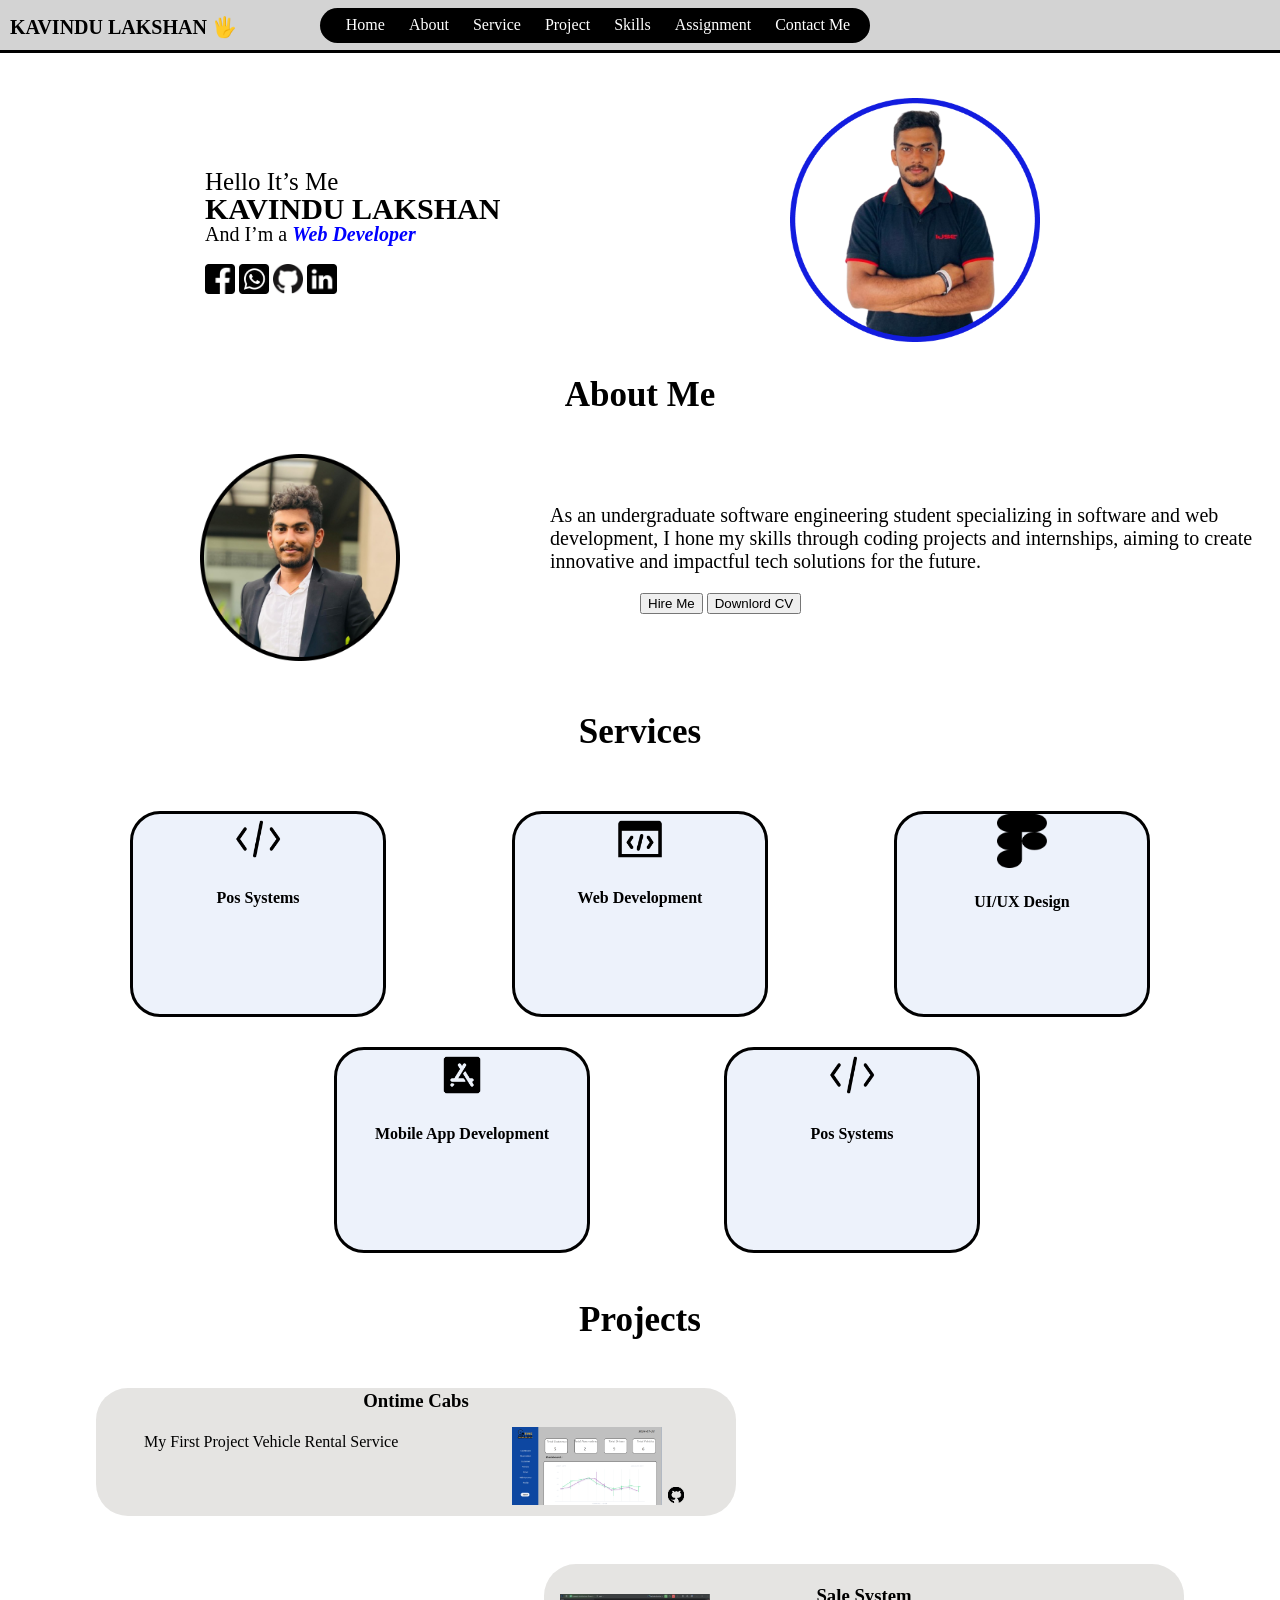
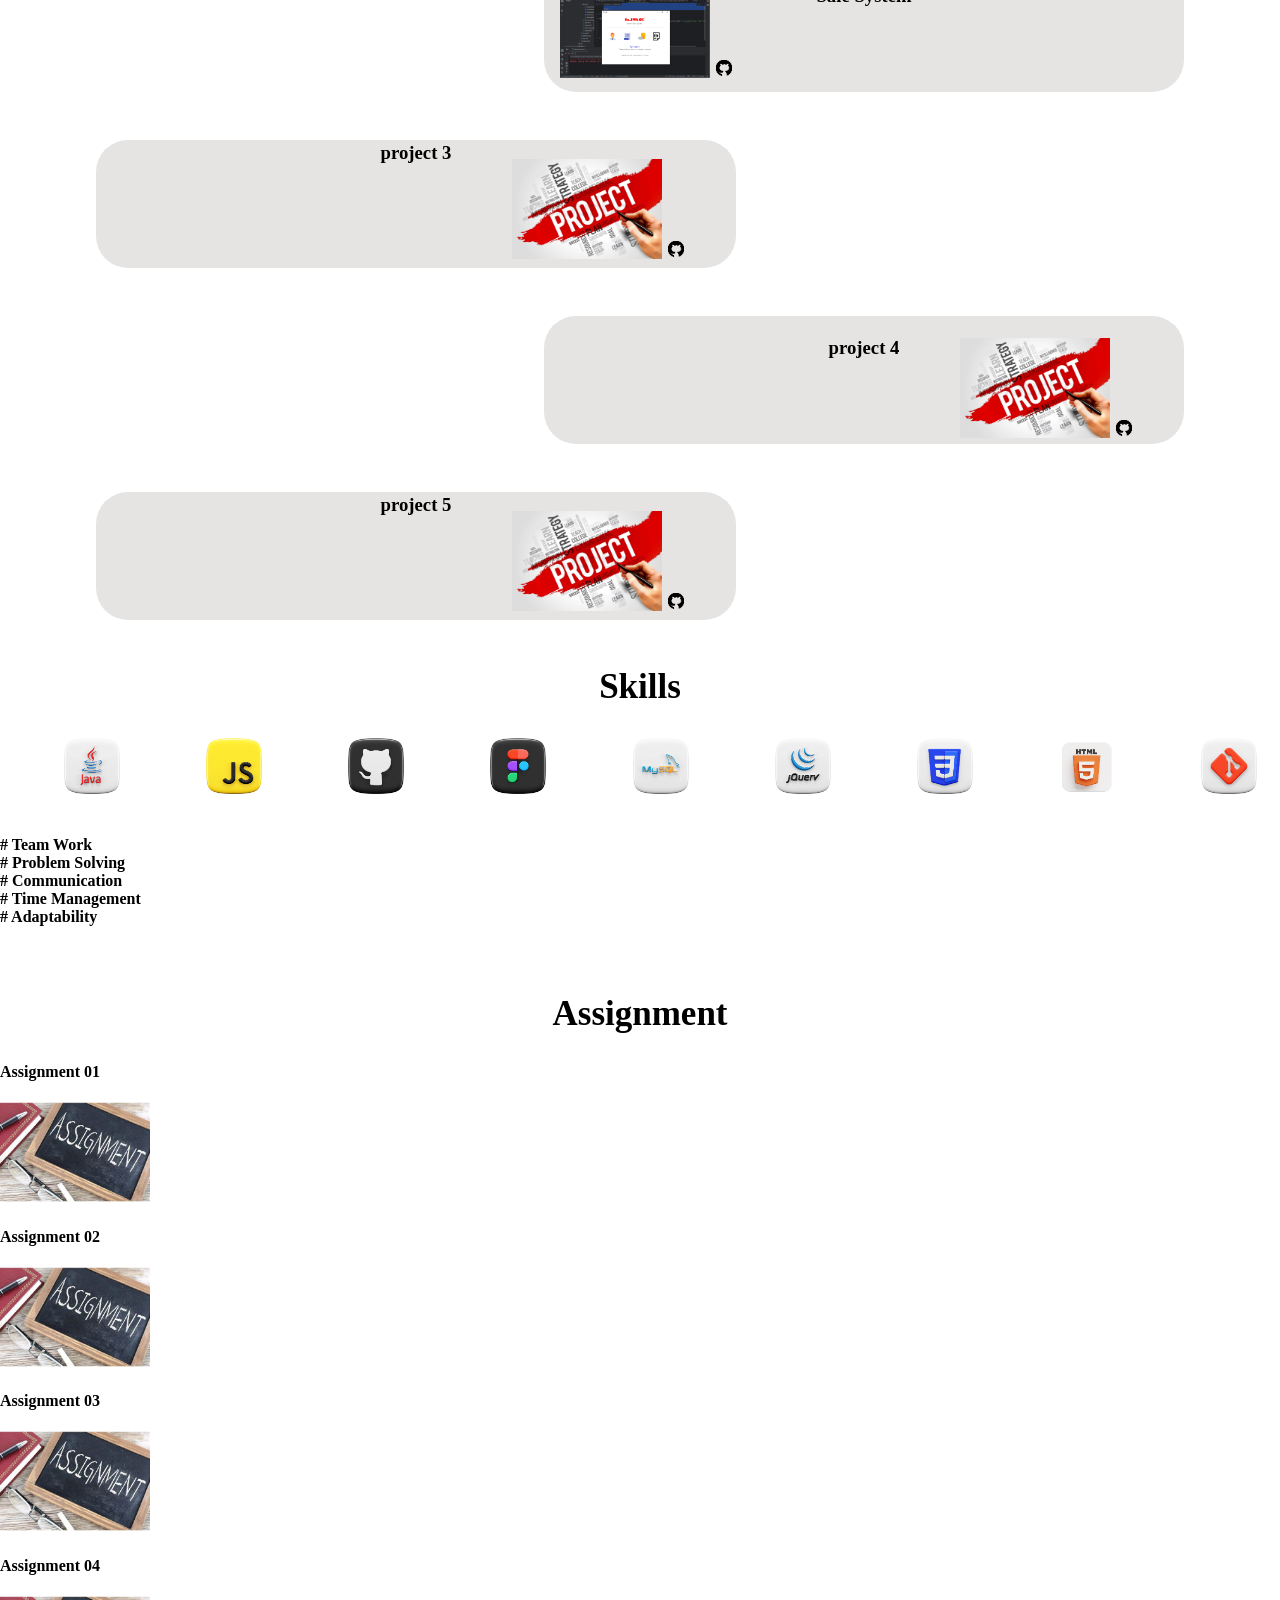
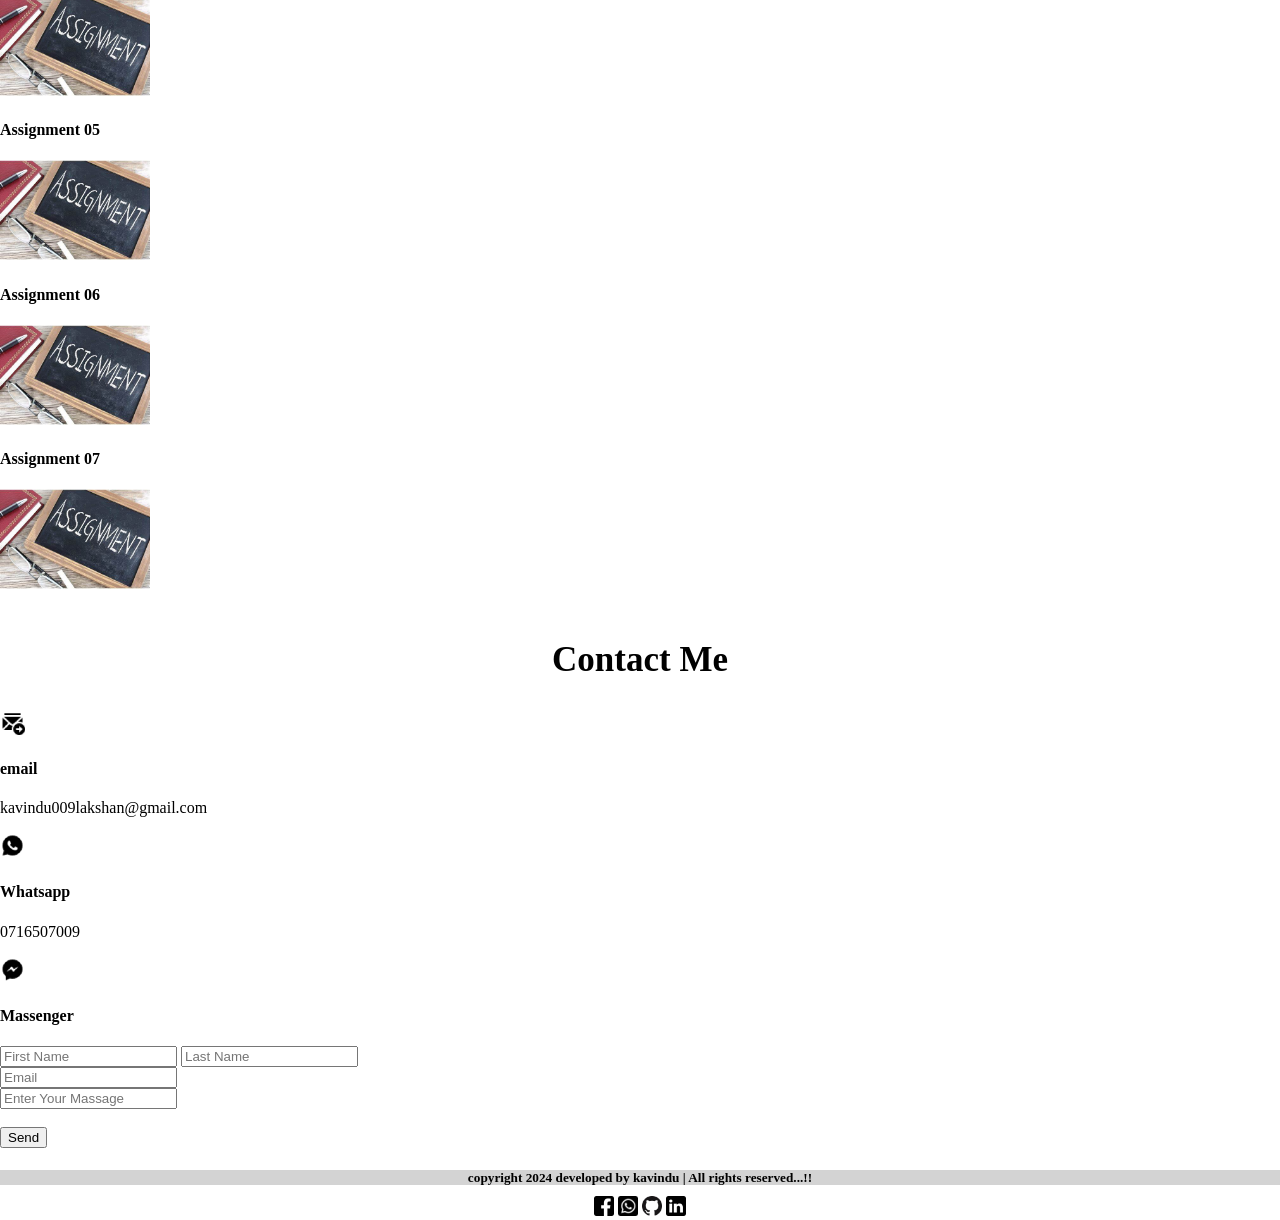
==== index.html @ 21653260 "Some changes" ====
<!DOCTYPE html>
<html lang="en">
<head>
    <meta charset="UTF-8">
    <meta charset="UTF-8">
    <meta name="description" content="this is the description">
    <meta name="keywords" content="java, html">
    <meta name="author" content="Kavindu">
    <meta name="viewport" content="width=device-width, initial-scale=1.0">
    <title>My portfolio</title>

    <link rel="stylesheet" href="assets/styles/header.css">
    <link rel="stylesheet" href="assets/styles/welcome.css">
    <link rel="stylesheet" href="assets/styles/footer.css">
    <link rel="stylesheet" href="assets/styles/about.css">
    <link rel="stylesheet" href="assets/styles/service.css">
    <link rel="stylesheet" href="assets/styles/projects.css">
    <link rel="stylesheet" href="assets/styles/skills.css">




</head>

<body>

<!--heder section-->
 <header>
     <!--nav section-->
     <h4>KAVINDU LAKSHAN 🖐</h4>
     <nav class="nav-section">
         <ul>
         <li>Home</li>
         <li>About</li>
         <li>Service</li>
         <li>Project</li>
         <li>Skills</li>
         <li>Assignment</li>
         <li>Contact Me</li>
         </ul>
     </nav>
 </header>


<main>
         <!-- Welcome section -->
         <section id="welcome-section">

                 <div id="welcome-text" class="animate__flipOutY" >
                     <h4>Hello It’s Me</h4>
                     <h3> Kavindu Lakshan</h3>
                     <p>And I’m a <b>Web Developer</b>  </p>

                     <div id="s-icons">
                         <br >
                         <img src="assets/images/header/photo_1_2024-08-14_13-51-50.jpg" width="30">
                         <img src="assets/images/header/photo_2_2024-08-14_13-51-50.jpg" width="30">
                         <img src="assets/images/header/photo_3_2024-08-14_13-51-50.jpg" width="30">
                         <img src="assets/images/header/photo_4_2024-08-14_13-51-50.jpg" width="30">
                     </div>

                 </div>
                 <div id="my-image1">
                     <br>
                     <img src="assets/images/header/img.png" width="250">
                 </div>



         </section>
     </main>

<!--About Section-->
<main id="about">
    <h2>About Me</h2>

    <section>
    <div id="my-image2">
        <img src="assets/images/about/img.png" width="200">
    </div>
<div>

    <div>
        <p>As an undergraduate software engineering student specializing in software and web development, I hone my skills through coding projects and internships, aiming to create innovative and impactful tech solutions for the future.</p>
    </div>

    <div>
        <button>Hire Me</button>
        <button>Downlord CV</button>
    </div>
</div>
    </section>
</main>

<!--Service Section-->
<main id="service">
    <section>
        <br>
        <h2>Services</h2>
    <div id="service-1-div">
        <div>
            <img src="assets/images/service/img.png" width="50">
            <h4>Pos Systems</h4>
        </div>
        <div>
            <img src="assets/images/service/img_1.png" width="50">
            <h4>Web Development</h4>
        </div>
        <div>
            <img src="assets/images/service/img_2.png" width="50">
            <h4>UI/UX Design</h4>
        </div>
    </div>
        <div id="service-2-div">
        <div>
            <img src="assets/images/service/img_3.png" width="50">
            <h4>Mobile App Development</h4>
        </div>
        <div>
            <img src="assets/images/service/img.png" width="50">
            <h4>Pos Systems</h4>
        </div>
    </div>
    </section>
</main>

<!--Project Section-->
<main>
    <section>
        <br>
        <h2>Projects</h2>
   <div id="container-p">
       <div>
           <h3>Ontime Cabs</h3>
          <p>My First Project Vehicle Rental Service</p>
           <div id="image-1">
               <img  src="assets/images/project/img.png" width="150">
               <img  src="assets/images/project/img_2.png" width="20">
           </div>

       </div>
       <div>
           <h3>Sale System</h3>
<!--           <p></p>-->
           <div id="image-2">
           <img class="img-1" src="assets/images/project/img_1.png" width="150">
           <img class="img-2" src="assets/images/project/img_2.png" width="20">
       </div>
       </div>
       <div>
           <h3>project 3</h3>
<!--           <p></p>-->
           <div id="image-3">
           <img class="img-1" src="assets/images/project/img_3.png" width="150">
           <img class="img-2" src="assets/images/project/img_2.png" width="20">
       </div>
           </div>
       <div>
           <h3>project 4</h3>
<!--          <p></p>-->
           <div id="image-4">
           <img class="img-1" src="assets/images/project/img_3.png" width="150">
           <img class="img-2" src="assets/images/project/img_2.png" width="20">
       </div>
       </div>
       <div>
           <h3>project 5</h3>
<!--           <p></p>-->
           <div id="image-5">
           <img class="img-1"src="assets/images/project/img_3.png" width="150">
           <img class="img-2" src="assets/images/project/img_2.png" width="20">
       </div>
           </div>
   </div>
    </section>
</main>

<!--Skills Section-->
<main>
    <section id="skills">
        <br>
        <h2>Skills</h2>
    <div>
        <div>
            <br>
            <img src="assets/images/skills/photo_6_2024-08-14_14-56-29.jpg" width="60">
            <br>
            <img src="assets/images/skills/img_4.png" width="60">
            <br>
            <img src="assets/images/skills/github.jpg" width="60">
            <br>
            <img src="assets/images/skills/figma.jpg" width="60">
            <br>
            <img src="assets/images/skills/mysql.jpg" width="60">
            <br>
            <img src="assets/images/skills/img_2.png" width="60">
            <br>
            <img src="assets/images/skills/img.png" width="60">
            <br>
            <img src="assets/images/skills/img_1.png" width="60">
            <br>
            <img src="assets/images/skills/img_3.png" width="60">
        </div>

        <div>
            <h4>
                <br>
                # Team  Work <br>
                # Problem Solving <br>
                # Communication <br>
                # Time Management <br>
                # Adaptability <br>
            </h4>
        </div>
    </div>
    </section>
</main>

<!--Assignment Section-->
<main>
    <section>
        <br>
        <h2>Assignment</h2>
    <div>
        <div>
            <h4>Assignment 01</h4>
            <img src="assets/images/assignment/OIP.png" width="150">
        </div>
        <div>
            <h4>Assignment 02</h4>
            <img src="assets/images/assignment/OIP.png" width="150">
        </div>
        <div>
            <h4>Assignment 03</h4>
            <img src="assets/images/assignment/OIP.png" width="150">
        </div>
        <div>
            <h4>Assignment 04</h4>
            <img src="assets/images/assignment/OIP.png" width="150">
        </div>
        <div>
            <h4>Assignment 05</h4>
            <img src="assets/images/assignment/OIP.png" width="150">
        </div>
        <div>
            <h4>Assignment 06</h4>
            <img src="assets/images/assignment/OIP.png" width="150">
        </div>
        <div>
            <h4>Assignment 07</h4>
            <img src="assets/images/assignment/OIP.png" width="150">
        </div>

    </div>
    </section>
</main>

<!--Contact Section-->
<main>
    <section>
        <br>
        <h2>Contact Me</h2>
 <div>
    <div>
        <div>
            <img src="assets/images/contact/img.png" width="25">
            <h4>email</h4>
            <p>kavindu009lakshan@gmail.com</p>
        </div>
        <div>
            <img src="assets/images/contact/img_1.png" width="25">
            <h4>Whatsapp</h4>
            <p>0716507009</p>
        </div>
        <div>
            <img src="assets/images/contact/img_2.png" width="25">
            <h4>Massenger</h4>
        </div>
    </div>
         <div>
             <input type="text" placeholder="First Name">
             <input type="text" placeholder="Last Name"> <br>
             <input type="text" placeholder="Email"> <br>
             <input type="text" placeholder="Enter Your Massage"> <br> <br>
             <button> Send</button>
         </div>
 </div>
    </section>
</main>


<!--    Footer Section-->
<footer>
    <div>
        <h5>copyright 2024 developed by kavindu | All rights reserved...!!</h5>
    </div>
    <div>
        <br>
        <img src="assets/images/header/photo_1_2024-08-14_13-51-50.jpg" width="20">
        <img src="assets/images/header/photo_2_2024-08-14_13-51-50.jpg" width="20">
        <img src="assets/images/header/photo_3_2024-08-14_13-51-50.jpg" width="20">
        <img src="assets/images/header/photo_4_2024-08-14_13-51-50.jpg" width="20">
    </div>
</footer>
</body>
---- assets/styles/header.css ----
body{
    margin: 0;
    padding: 0;
    overflow-x: hidden;

}
header{
    height: 50px;
    width: 100%;
    border-bottom: 3px solid black;
    position: fixed;
    background: #D3D3D3;

}
header>h4{
    margin-top: 15px;
    margin-left: 10px;
    font-size: 20px;
    font-family: quantico;

}
header>nav{
    top: 8px;
    height: 35px;
    width: 550px;
    background-color: black;
    border-radius: 50px;
    position: fixed;
    text-align: center;
    margin-left: 320px;
}
header>nav>ul>li{
    list-style: none;
    /*display: inline;*/
    color: white;
    margin: 0px 10px 20px 10px;
    display: inline-block;
}

header>nav>ul{
    margin-top: 8px;
    margin-left: -34px;
}
---- assets/styles/welcome.css ----
#welcome-section{
    display: grid;
    grid-template-columns: 1fr 1fr;
}
#welcome-section>div:nth-child(1)>h4{
    font-size: 25px;
    font-family: "sedan SC";
    font-style: normal;
    font-weight: normal;
}
#welcome-text{
    /*margin-left: 350px;*/
    margin-top: 135px;
    margin-left: 205px;
}
#welcome-text>h3{
    font-size: 30px;
    font-family: sedan SC;
    text-transform: uppercase;
    margin-top: -38px;
    /*font-style: italic;*/
}
#welcome-text>p{
    font-size: 20px;
    margin-top: -33px;
}
#s-icons{
    margin-top: -20px;
}
#my-image1{
    margin-left: 150px;
    margin-top: 80px;
}
#welcome-text>p>b{
    color: blue;
    font-style: italic;
    font-weight: bold;
}
---- assets/styles/footer.css ----
footer{
    width: 100%;
    height: 15px;
    background: #D3D3D3;
}

footer>div:nth-child(1)>h5{
    color: black;
    text-align: center;

}

footer>div:nth-child(2){
    color: white;
    text-align: center;
    margin-top: -30px;
}
---- assets/styles/about.css ----
#about>h2{
    text-align: center;
    font-size: 35px;
}

#about>section{
    display: grid;
    grid-template-columns: 1fr 1fr;
}
#about>section>div:nth-child(1){
    margin-left: 200px;
    margin-top: 10px;
}
#about>section>div:nth-child(2)>div:nth-child(1){
    margin-top: 60px;
    margin-left: -90px;
    font-size: 20px;
    font-family: Tahoma;
}
---- assets/styles/service.css ----
main>section>h2{
    text-align: center;
    font-size: 35px;
}
#service-1-div{
    display: grid;
    grid-template-columns: 1fr 1fr 1fr;

}
#service-1-div>div{
    width: 250px;
    height: 200px;
    background: #edf2fb;
    border: 3px solid black;
    border-radius: 30px;
    margin: auto;
    margin-top: 30px;
    text-align: center;

}
#service-1-div>div>img{
    align-content: center;
}
#service-1-div>div:nth-child(1){
    margin-left: 130px;
}
#service-1-div>div:nth-child(2){
}
#service-1-div>div:nth-child(3){
    margin-right: 130px;
}

#service-2-div{
    display: grid;
    grid-template-columns: 1fr 1fr;

}
#service-2-div>div{
    width: 250px;
    height: 200px;
    background: #edf2fb;
    border: 3px solid black;
    border-radius: 30px;
    margin: auto;
    margin-top: 30px;
    text-align: center;
    text-decoration: 10rem;

}
#service-2-div>div:nth-child(1){
    margin-right: 50px;
}
#service-2-div>div:nth-child(2){
    margin-right: 300px;
}
#service-2-div>div:hover{
    color: white;
    background: #D3D3D3;
}
---- assets/styles/projects.css ----
#container-p>div>h3{
    text-align: center;
    padding-top: 2px;
}
#container-p>div>p{
    margin-left: 3rem;
    padding-top: 2px;
    font-size: 1rem;
}
#container-p>div{
    background: #e5e4e2;
    width: 50%;
    border-radius: 2rem;
    height: 8rem;

}
#container-p>div:nth-child(1) {
    margin-left: 6rem;
    margin-top: 3rem;
}

#container-p>div:nth-child(2) {
    float: right;
    margin-right: 6rem;
    margin-top: 3rem;

}
#container-p>div:nth-child(3) {
    margin-left: 6rem;
    margin-top: 14rem;
}
#container-p>div:nth-child(4) {
    float: right;
    margin-right: 6rem;
    margin-top: 3rem;
}
#container-p>div:nth-child(5) {
    margin-left: 6rem;
    margin-top: 14rem;
}
#image-1{
    margin-left: 26rem;
    margin-top: -2.5rem;
}
#image-2{
    margin-left: 1rem;
    margin-top: -2rem;
}
#image-3{
    margin-left: 26rem;
    margin-top: -1.5rem;
}
#image-4{
    margin-left: 26rem;
    margin-top: -2.5rem;
}
#image-5{
    margin-left: 26rem;
    margin-top: -1.5rem;
}
---- assets/styles/skills.css ----
#skills>div>div:nth-child(1){
    display: flex;
    justify-content: space-around;
}
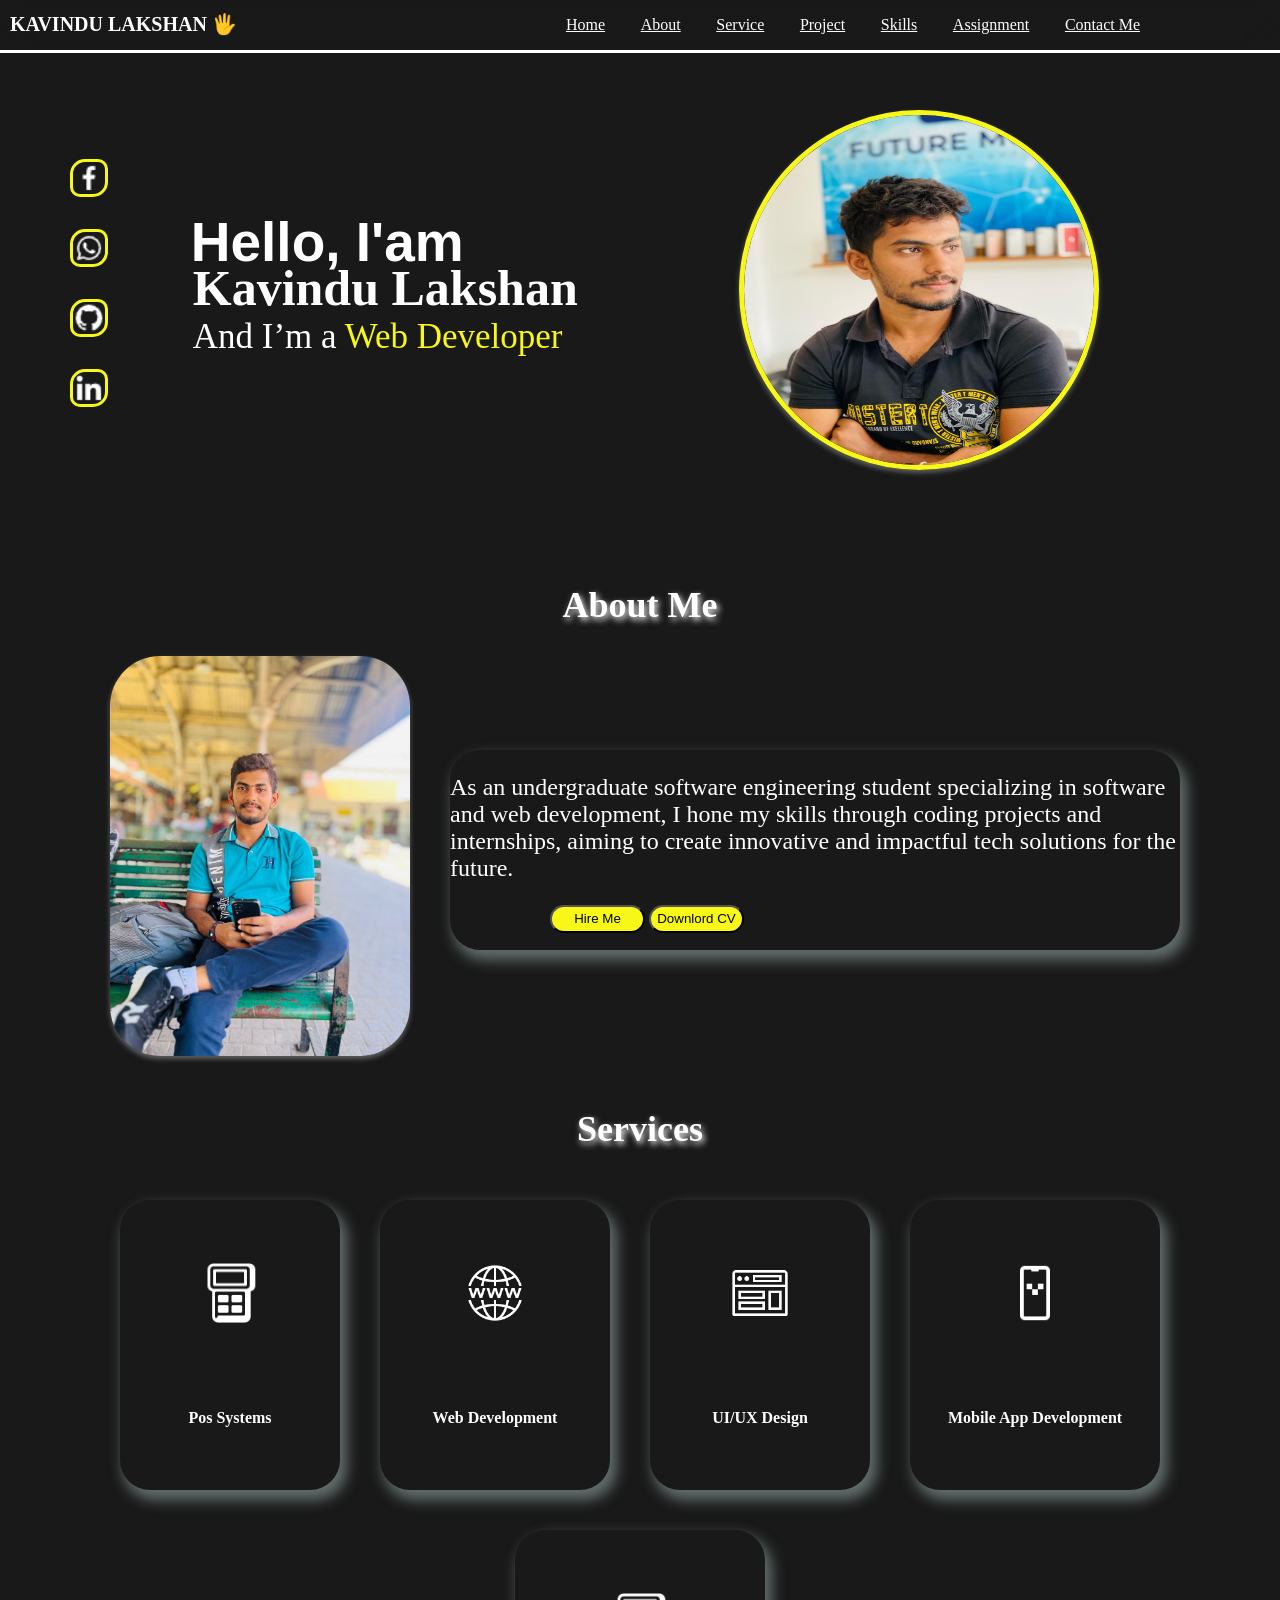
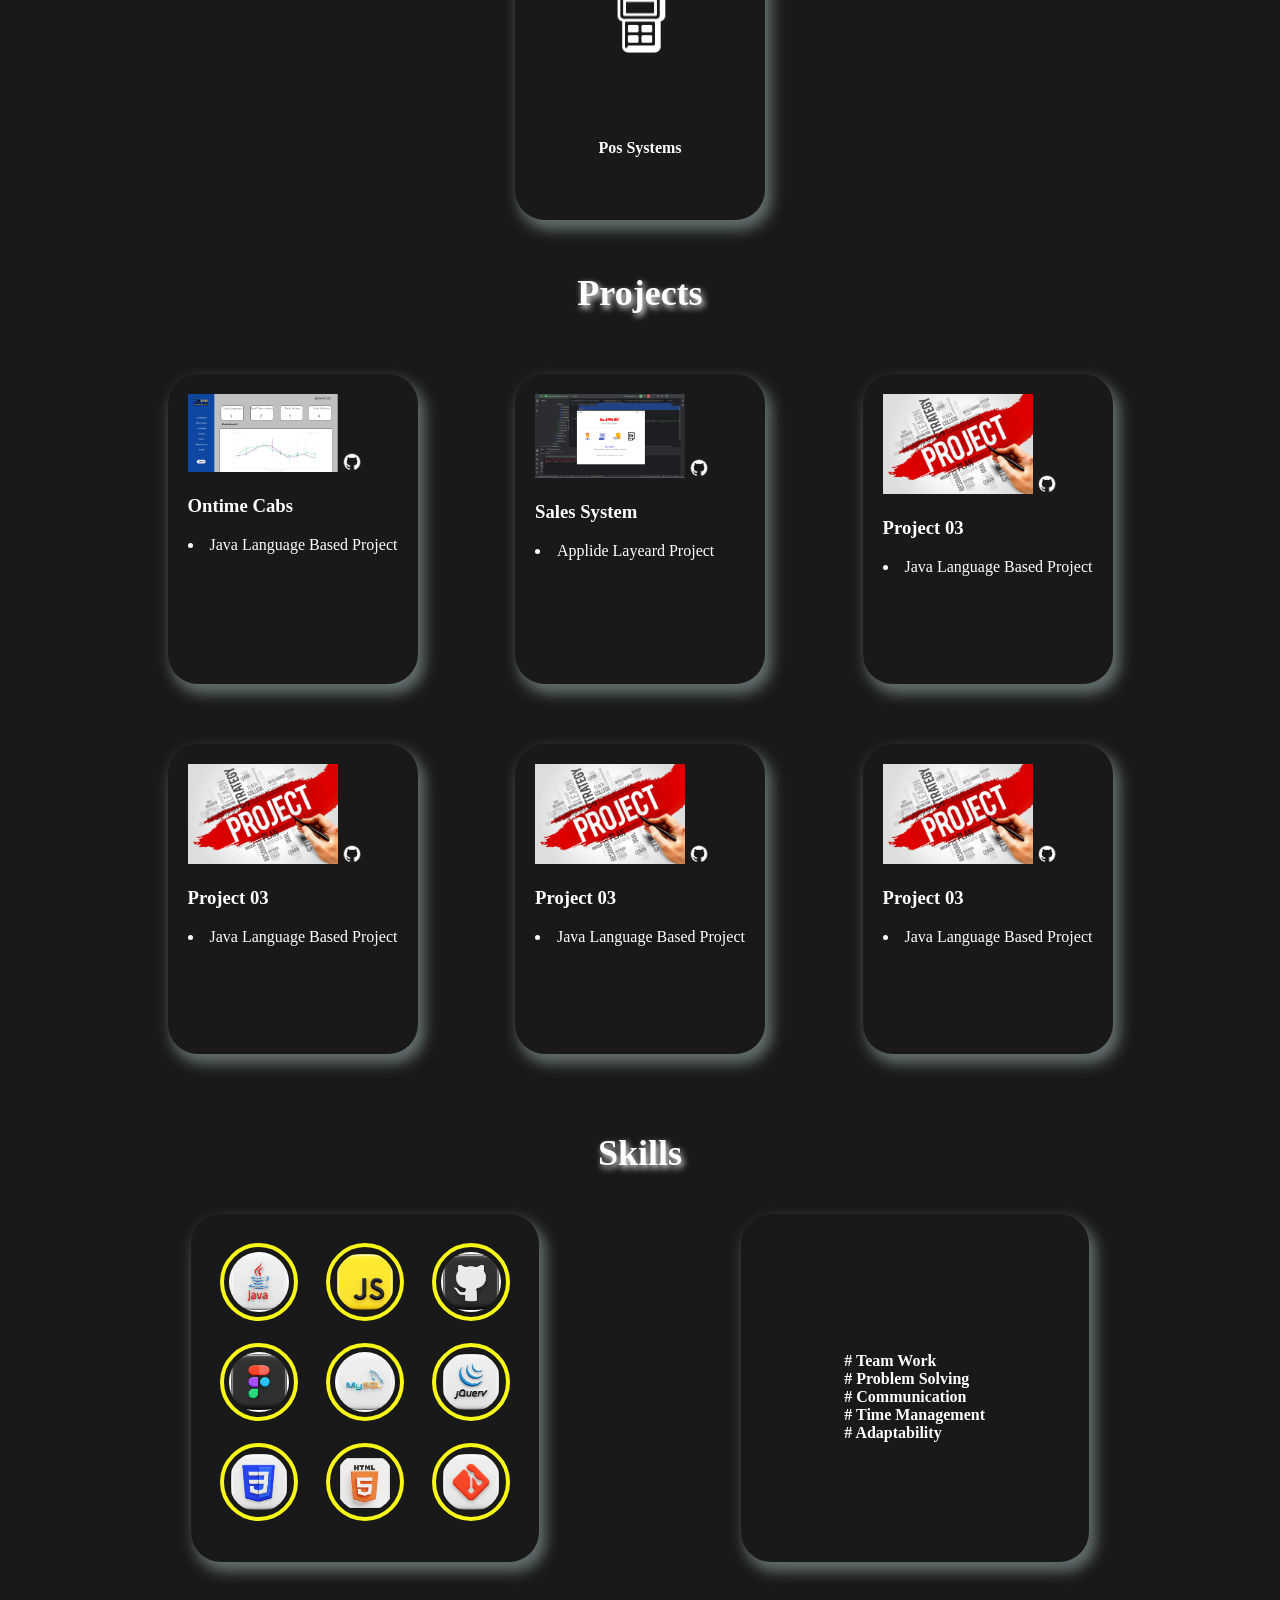
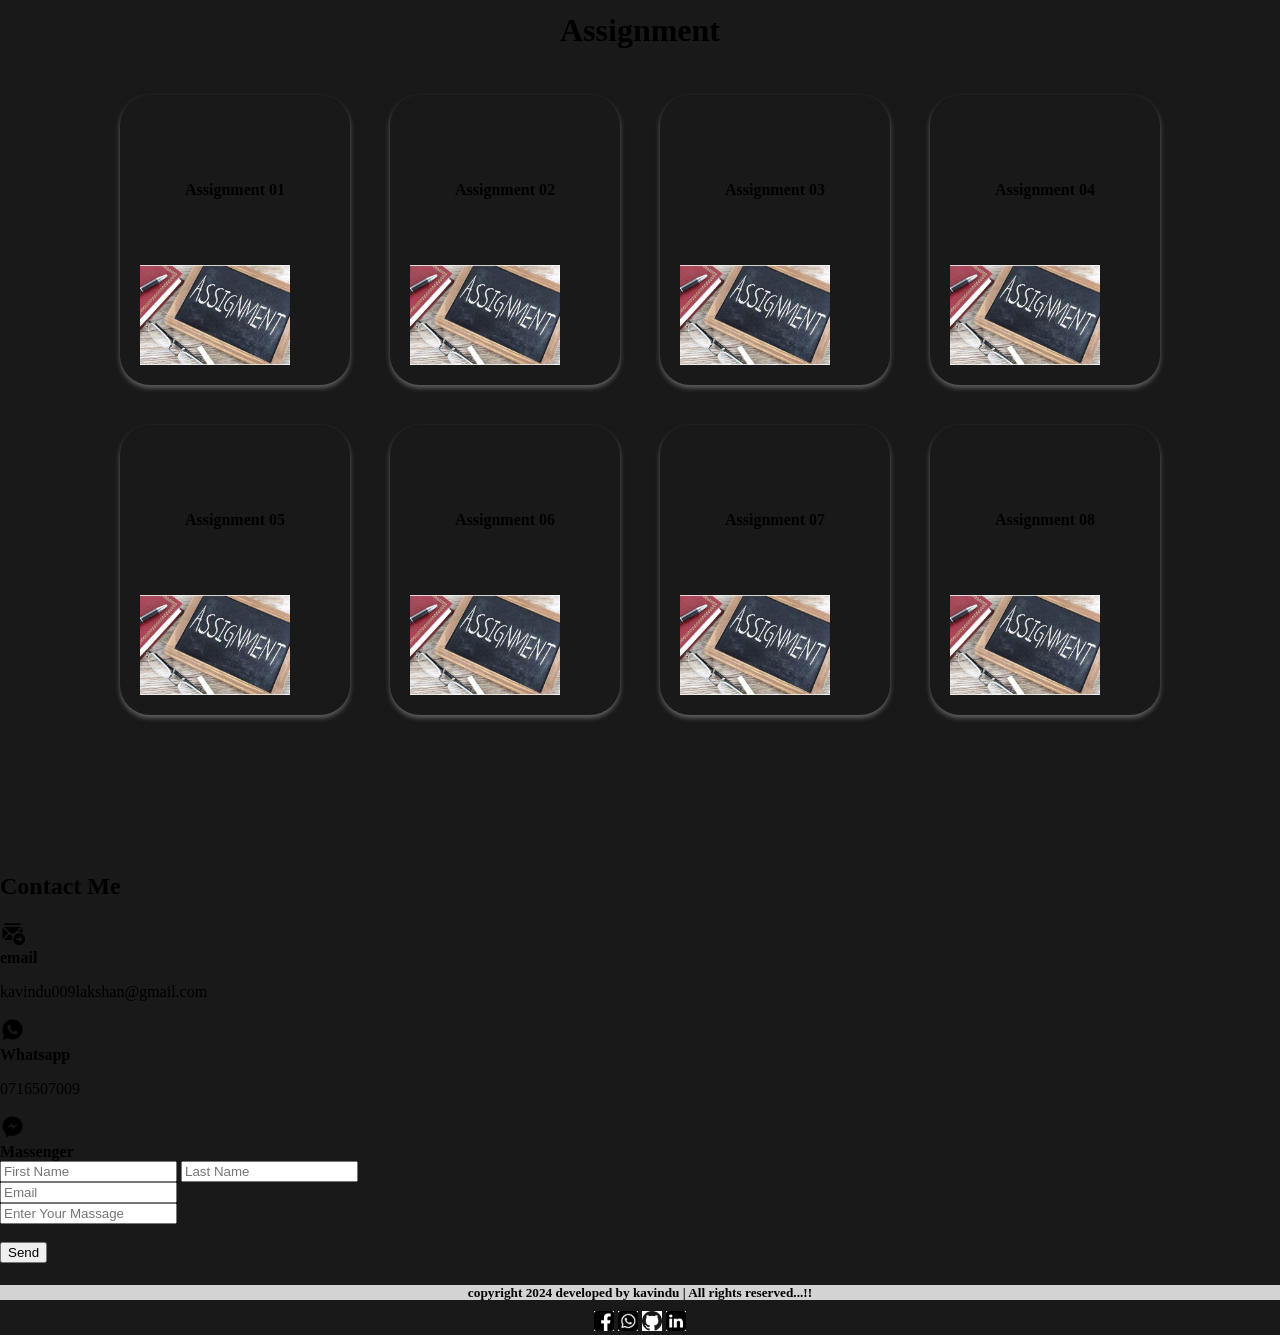
==== commit cc046e7b: "changes" ====
--- a/index.html
+++ b/index.html
@@ -13,31 +13,38 @@
     <link rel="stylesheet" href="assets/styles/welcome.css">
     <link rel="stylesheet" href="assets/styles/footer.css">
     <link rel="stylesheet" href="assets/styles/about.css">
-    <link rel="stylesheet" href="assets/styles/service.css">
-    <link rel="stylesheet" href="assets/styles/projects.css">
+    <link rel="stylesheet" href="assets/styles/services.css">
+    <link rel="stylesheet" href="assets/styles/project.css">
     <link rel="stylesheet" href="assets/styles/skills.css">
-
-
-
+    <link rel="stylesheet" href="assets/styles/assignment.css">
 
 </head>
 
+<style>
+    body{
+        overflow-x: hidden;
+        background-color: #191919;
+        /*color: #ffffff;*/
+        /*color: #f7f718;*/
+    }
+</style>
 <body>
 
 <!--heder section-->
  <header>
      <!--nav section-->
      <h4>KAVINDU LAKSHAN 🖐</h4>
-     <nav class="nav-section">
-         <ul>
-         <li>Home</li>
-         <li>About</li>
-         <li>Service</li>
-         <li>Project</li>
-         <li>Skills</li>
-         <li>Assignment</li>
-         <li>Contact Me</li>
-         </ul>
+     <nav id="nav-section">
+
+         <a href="#">Home</a>
+         <a href="#">About</a>
+         <a href="#">Service</a>
+         <a href="#">Project</a>
+         <a href="#">Skills</a>
+         <a href="#">Assignment</a>
+         <a href="#">Contact Me</a>
+
+
      </nav>
  </header>
 
@@ -45,161 +52,168 @@
 <main>
          <!-- Welcome section -->
          <section id="welcome-section">
-
-                 <div id="welcome-text" class="animate__flipOutY" >
-                     <h4>Hello It’s Me</h4>
+        <div id="main">
+                 <div id="welcome-text">
+                     <h4>Hello, I'am</h4>
                      <h3> Kavindu Lakshan</h3>
-                     <p>And I’m a <b>Web Developer</b>  </p>
-
-                     <div id="s-icons">
-                         <br >
-                         <img src="assets/images/header/photo_1_2024-08-14_13-51-50.jpg" width="30">
-                         <img src="assets/images/header/photo_2_2024-08-14_13-51-50.jpg" width="30">
-                         <img src="assets/images/header/photo_3_2024-08-14_13-51-50.jpg" width="30">
-                         <img src="assets/images/header/photo_4_2024-08-14_13-51-50.jpg" width="30">
-                     </div>
-
+                     <p>And I’m a <span>Web Developer</span>  </p>
                  </div>
+             <div id="s-icons">
+                 <img src="assets/images/welcome/facebook-logo-24.png">
+                 <img src="assets/images/welcome/whatsapp-logo-24.png">
+                 <img src="assets/images/welcome/github-logo-24.png">
+                 <img src="assets/images/welcome/linkedin-logo-24%20(1).png">
+             </div>
+        </div>
                  <div id="my-image1">
-                     <br>
-                     <img src="assets/images/header/img.png" width="250">
+                     <img src="assets/images/header/photo_2.jpg">
                  </div>
-
-
 
          </section>
      </main>
 
 <!--About Section-->
 <main id="about">
-    <h2>About Me</h2>
+    <div>
+        <h2>About Me</h2>
+    </div>
+
 
     <section>
     <div id="my-image2">
-        <img src="assets/images/about/img.png" width="200">
-    </div>
-<div>
-
-    <div>
+        <img src="assets/images/about/photo_1.jpg">
+    </div>
+
+    <div id="details">
         <p>As an undergraduate software engineering student specializing in software and web development, I hone my skills through coding projects and internships, aiming to create innovative and impactful tech solutions for the future.</p>
     </div>
 
-    <div>
-        <button>Hire Me</button>
-        <button>Downlord CV</button>
-    </div>
-</div>
+        <div id="btn">
+            <button class="button">Hire Me</button>
+            <button class="button">Downlord CV</button>
+        </div>
     </section>
 </main>
 
 <!--Service Section-->
 <main id="service">
-    <section>
+    <div>
         <br>
         <h2>Services</h2>
-    <div id="service-1-div">
-        <div>
-            <img src="assets/images/service/img.png" width="50">
+    </div>
+    <div id="card">
+        <div>
+            <img src="assets/images/service/icons8-pos-terminal-64.png" width="60">
             <h4>Pos Systems</h4>
         </div>
         <div>
-            <img src="assets/images/service/img_1.png" width="50">
+            <img src="assets/images/service/icons8-website-100.png" width="60">
             <h4>Web Development</h4>
         </div>
         <div>
-            <img src="assets/images/service/img_2.png" width="50">
+            <img src="assets/images/service/icons8-ux-100.png" width="60">
             <h4>UI/UX Design</h4>
         </div>
-    </div>
-        <div id="service-2-div">
-        <div>
-            <img src="assets/images/service/img_3.png" width="50">
+        <div>
+            <img src="assets/images/service/icons8-mobile-app-64.png" width="60">
             <h4>Mobile App Development</h4>
         </div>
         <div>
-            <img src="assets/images/service/img.png" width="50">
+            <img src="assets/images/service/icons8-pos-terminal-64.png" width="60">
             <h4>Pos Systems</h4>
         </div>
     </div>
-    </section>
 </main>
 
 <!--Project Section-->
-<main>
-    <section>
+<main id="project">
+    <div >
         <br>
         <h2>Projects</h2>
+    </div>
+
    <div id="container-p">
        <div>
-           <h3>Ontime Cabs</h3>
-          <p>My First Project Vehicle Rental Service</p>
            <div id="image-1">
                <img  src="assets/images/project/img.png" width="150">
-               <img  src="assets/images/project/img_2.png" width="20">
-           </div>
-
-       </div>
-       <div>
-           <h3>Sale System</h3>
-<!--           <p></p>-->
+               <img  src="assets/images/project/github-logo-24.png" width="20">
+           </div>
+           <div class="topic">
+               <h3>Ontime Cabs</h3>
+               <li>Java Language Based Project</li>
+           </div>
+       </div>
+
+       <div>
            <div id="image-2">
-           <img class="img-1" src="assets/images/project/img_1.png" width="150">
-           <img class="img-2" src="assets/images/project/img_2.png" width="20">
-       </div>
-       </div>
-       <div>
-           <h3>project 3</h3>
-<!--           <p></p>-->
+               <img  src="assets/images/project/img_1.png" width="150">
+               <img  src="assets/images/project/github-logo-24.png" width="20">
+           </div>
+           <div class="topic">
+               <h3>Sales System</h3>
+               <li>Applide Layeard Project</li>
+           </div>
+       </div>
+       <div>
            <div id="image-3">
-           <img class="img-1" src="assets/images/project/img_3.png" width="150">
-           <img class="img-2" src="assets/images/project/img_2.png" width="20">
-       </div>
-           </div>
-       <div>
-           <h3>project 4</h3>
-<!--          <p></p>-->
+               <img  src="assets/images/project/img_3.png" width="150">
+               <img  src="assets/images/project/github-logo-24.png" width="20">
+           </div>
+           <div class="topic">
+               <h3>Project 03</h3>
+               <li>Java Language Based Project</li>
+           </div>
+       </div>
+       <div>
            <div id="image-4">
-           <img class="img-1" src="assets/images/project/img_3.png" width="150">
-           <img class="img-2" src="assets/images/project/img_2.png" width="20">
-       </div>
-       </div>
-       <div>
-           <h3>project 5</h3>
-<!--           <p></p>-->
+               <img  src="assets/images/project/img_3.png" width="150">
+               <img  src="assets/images/project/github-logo-24.png" width="20">
+           </div>
+           <div class="topic">
+               <h3>Project 03</h3>
+               <li>Java Language Based Project</li>
+           </div>
+       </div>
+       <div>
            <div id="image-5">
-           <img class="img-1"src="assets/images/project/img_3.png" width="150">
-           <img class="img-2" src="assets/images/project/img_2.png" width="20">
-       </div>
-           </div>
+               <img  src="assets/images/project/img_3.png" width="150">
+               <img  src="assets/images/project/github-logo-24.png" width="20">
+           </div>
+           <div class="topic">
+               <h3>Project 03</h3>
+               <li>Java Language Based Project</li>
+           </div>
+       </div>
+       <div>
+           <div id="image-6">
+               <img  src="assets/images/project/img_3.png" width="150">
+               <img  src="assets/images/project/github-logo-24.png" width="20">
+           </div>
+           <div class="topic">
+               <h3>Project 03</h3>
+               <li>Java Language Based Project</li>
+           </div>
+       </div>
    </div>
-    </section>
 </main>
 
 <!--Skills Section-->
-<main>
-    <section id="skills">
-        <br>
-        <h2>Skills</h2>
-    <div>
-        <div>
-            <br>
-            <img src="assets/images/skills/photo_6_2024-08-14_14-56-29.jpg" width="60">
-            <br>
-            <img src="assets/images/skills/img_4.png" width="60">
-            <br>
-            <img src="assets/images/skills/github.jpg" width="60">
-            <br>
-            <img src="assets/images/skills/figma.jpg" width="60">
-            <br>
-            <img src="assets/images/skills/mysql.jpg" width="60">
-            <br>
-            <img src="assets/images/skills/img_2.png" width="60">
-            <br>
-            <img src="assets/images/skills/img.png" width="60">
-            <br>
-            <img src="assets/images/skills/img_1.png" width="60">
-            <br>
-            <img src="assets/images/skills/img_3.png" width="60">
+<main id="skills">
+            <div>
+                <br>
+            <h2>Skills</h2>
+            </div>
+    <section id="skilsList">
+        <div>
+            <img src="assets/images/skills/photo_6_2024-08-14_14-56-29.jpg">
+            <img src="assets/images/skills/img_4.png">
+            <img src="assets/images/skills/github.jpg">
+            <img src="assets/images/skills/figma.jpg">
+            <img src="assets/images/skills/mysql.jpg">
+            <img src="assets/images/skills/img_2.png">
+            <img src="assets/images/skills/img.png">
+            <img src="assets/images/skills/img_1.png">
+            <img src="assets/images/skills/img_3.png">
         </div>
 
         <div>
@@ -212,16 +226,17 @@
                 # Adaptability <br>
             </h4>
         </div>
-    </div>
     </section>
+
 </main>
 
 <!--Assignment Section-->
-<main>
-    <section>
+<main id="assignment-part">
+    <div>
         <br>
         <h2>Assignment</h2>
-    <div>
+        </div>
+    <section id="assignments">
         <div>
             <h4>Assignment 01</h4>
             <img src="assets/images/assignment/OIP.png" width="150">
@@ -250,9 +265,13 @@
             <h4>Assignment 07</h4>
             <img src="assets/images/assignment/OIP.png" width="150">
         </div>
-
-    </div>
+        <div>
+            <h4>Assignment 08</h4>
+            <img src="assets/images/assignment/OIP.png" width="150">
+        </div>
+
     </section>
+    </div>
 </main>
 
 <!--Contact Section-->
--- a/assets/styles/header.css
+++ b/assets/styles/header.css
@@ -7,38 +7,45 @@
 header{
     height: 50px;
     width: 100%;
-    border-bottom: 3px solid black;
+    border-bottom: 3px solid white;
     position: fixed;
-    background: #D3D3D3;
+    backdrop-filter: blur(18px);
+    background: transparent;
 
 }
 header>h4{
-    margin-top: 15px;
+    margin-top: 12px;
     margin-left: 10px;
     font-size: 20px;
     font-family: quantico;
+    color: #ffffff;
 
 }
 header>nav{
     top: 8px;
     height: 35px;
     width: 550px;
-    background-color: black;
     border-radius: 50px;
     position: fixed;
     text-align: center;
-    margin-left: 320px;
+    margin-left: 600px;
+    display: flex;
+    justify-content: space-between;
+
 }
-header>nav>ul>li{
+nav>a{
     list-style: none;
-    /*display: inline;*/
     color: white;
     margin: 0px 10px 20px 10px;
     display: inline-block;
+    margin-top: 8px;
+    margin-left: -34px;
+
+}
+nav>a:hover{
+    color: #f7f718;
+}
+nav>a:active{
+    color: #f7f718;
 }
 
-header>nav>ul{
-    margin-top: 8px;
-    margin-left: -34px;
-}
-
--- a/assets/styles/welcome.css
+++ b/assets/styles/welcome.css
@@ -1,38 +1,69 @@
 #welcome-section{
-    display: grid;
-    grid-template-columns: 1fr 1fr;
-}
-#welcome-section>div:nth-child(1)>h4{
-    font-size: 25px;
-    font-family: "sedan SC";
-    font-style: normal;
-    font-weight: normal;
+    display: flex;
+    flex-wrap: wrap;
+    flex-direction: row;
+    justify-content: space-around;
+    padding: 100px;
 }
 #welcome-text{
-    /*margin-left: 350px;*/
-    margin-top: 135px;
-    margin-left: 205px;
+    margin-top: 100px;
+    margin-left: 10px;
+    color: #ffffff;
+}
+#welcome-text>h4{
+    font-size: 55px;
+    margin-top: 10px;
+    font-family:sans-serif;
 }
 #welcome-text>h3{
-    font-size: 30px;
-    font-family: sedan SC;
-    text-transform: uppercase;
-    margin-top: -38px;
-    /*font-style: italic;*/
+    font-size: 50px;
+    margin-top: -15px;
+    margin-left: 2px;
 }
 #welcome-text>p{
-    font-size: 20px;
-    margin-top: -33px;
+    font-size: 35px;
+    margin-top: -50px;
+    margin-left: 2px;
+}
+#welcome-text>p>span{
+    color: #f7f718;
+}
+#my-image1>img{
+    width: 350px;
+    height: 350px;
+    border-radius: 100%;
+    box-shadow: 0px 3px 5px 0px rgb(95, 96, 96);
+    border: 5px solid #f7f718;
+    margin-top: 10px;
+}
+#s-icons>img{
+    display: flex;
+    flex-direction: column;
+    justify-content: center;
+    align-items: center;
+    width: 2rem;
+    height: 2rem;
+    color: white;
+    background: transparent;
+    font-size: 2rem;
+    border: 0.2rem solid #f7f718 ;
+    border-radius: 15px 10px;
+    margin: 2rem 4rem 0.5rem;
 }
 #s-icons{
-    margin-top: -20px;
+    margin-left: -175px;
+    margin-top: -265px;
 }
-#my-image1{
-    margin-left: 150px;
-    margin-top: 80px;
+#s-icons>img:hover{
+    background: blue    ;
+    color: white;
+    /*box-shadow: 0 0 0.5rem #f7f718;*/
 }
-#welcome-text>p>b{
-    color: blue;
-    font-style: italic;
-    font-weight: bold;
-}+@media all and (max-width: 768px) {
+    #welcome-text{
+        margin-top: -25px;
+    }
+    #my-image1{
+        margin-top: 45px;
+    }
+}
--- a/assets/styles/about.css
+++ b/assets/styles/about.css
@@ -1,19 +1,77 @@
-#about>h2{
+#about{
+    margin-top: -120px;
+    padding: 100px;
+}
+#about>div>h2{
     text-align: center;
-    font-size: 35px;
+    font-size: 36px;
+    color: #ffffff;
+    text-shadow: 2px 3px 6px white;
+}
+#main{
+    display: flex;
+    flex-direction: column;
+    flex-wrap: wrap;
+}
+#about>section{
+    display: flex;
+    flex-direction: row;
+    flex-wrap: wrap;
+}
+#my-image2>img{
+    margin-left: 10px;
+    width: 300px;
+    border-radius: 50px;
+    /*border: 2px solid black;*/
+    box-shadow: 0px 3px 5px 0px rgb(95, 96, 96);
+}
+#details{
+    font-family: Georgia ;
+    margin-left: 350px;
+    margin-top: -310px;
+    font-size: 1.5rem;
+    color: #ffffff;
+    box-shadow: 5px 8px 14px 2px rgb(100, 110, 110);
+    width: 900px;
+    height: 200px;
+    border-radius: 30px;
+
+}
+#btn{
+    margin-top: -155px;
+    margin-left: 450px;
+
+}
+.button{
+    background-color: #f7f718;
+    color: #000000;
+    width: 95px;
+    height: 28px;
+    border-radius: 3rem;
+    /*box-shadow: 0 0 0.5rem #ffffff;*/
+    transition: 0.5s ease;
+}
+.button:hover{
+    border: 2px solid #ffffff;
+}
+/*Tab Size*/
+@media all and (max-width: 768px) {
+    #my-image2{
+        margin-top: 42px;
+        margin-left: 8px;
+        width: 250px;
+
+    }
+    #details{
+        margin-top: 10px;
+        margin-left: -40px;
+        padding: 15px;
+        font-size: 15px;
+    }
+    #btn{
+        margin-top: -295px;
+        margin-left: 325px;
+    }
 }
 
-#about>section{
-    display: grid;
-    grid-template-columns: 1fr 1fr;
-}
-#about>section>div:nth-child(1){
-    margin-left: 200px;
-    margin-top: 10px;
-}
-#about>section>div:nth-child(2)>div:nth-child(1){
-    margin-top: 60px;
-    margin-left: -90px;
-    font-size: 20px;
-    font-family: Tahoma;
-}
+
--- a/assets/styles/services.css
+++ b/assets/styles/services.css
@@ -0,0 +1,38 @@
+#service{
+    padding: 100px;
+    margin-top: -200px;
+
+}
+#service>div>h2{
+    text-align: center;
+    font-size: 36px;
+    color: #ffffff;
+    text-shadow: 2px 3px 6px #ffffff;
+}
+#card{
+    display: flex;
+    flex-direction: row;
+    flex-wrap: wrap;
+    justify-content: space-evenly;
+}
+#card>div{
+    flex-grow: 1;
+    display: flex;
+    flex-direction: column;
+    padding: 20px;
+    box-shadow: 5px 8px 14px 2px rgb(100, 110, 110);
+    border-radius: 30px;
+    max-width: 210px;
+    min-width: 180px;
+    min-height: 250px;
+    max-height: 350px;
+    margin: 20px;
+    color: #ffffff;
+}
+#card>div:hover{
+    /*border: 2px solid #f7f718;*/
+}
+
+#card>div>img, h4{
+    margin: auto;
+}
--- a/assets/styles/project.css
+++ b/assets/styles/project.css
@@ -0,0 +1,31 @@
+#project>div>h2{
+    text-align: center;
+    font-size: 36px;
+    color: #ffffff;
+    text-shadow: 2px 3px 6px #ffffff;
+}
+#project{
+    padding: 100px;
+    margin-top: -215px;
+}
+#container-p{
+    display: flex;
+    flex-direction: row;
+    flex-wrap: wrap;
+    justify-content: space-evenly;
+
+}
+#container-p>div{
+    display: flex;
+    flex-direction: column;
+    padding: 20px;
+    box-shadow: 5px 8px 14px 2px rgb(100, 110, 110);
+    border-radius: 30px;
+    width: 210px;
+    height: 270px;
+    margin: 30px;
+    color: #ffffff;
+}
+#container-p>div:nth-child(2){
+}
+
--- a/assets/styles/skills.css
+++ b/assets/styles/skills.css
@@ -1,4 +1,35 @@
-#skills>div>div:nth-child(1){
+#skills{
+    margin-top: -100px;
+}
+#skills>div>h2{
+    text-align: center;
+    font-size: 36px;
+    color: #ffffff;
+    text-shadow: 2px 3px 6px #ffffff;
+}
+#skilsList{
     display: flex;
-    justify-content: space-around;
-}+    flex-direction: row;
+    justify-content: space-evenly;
+}
+#skilsList>div{
+    display: flex;
+    flex-direction: row;
+    flex-wrap: wrap;
+    padding: 24px;
+    box-shadow: 5px 8px 14px 2px rgb(100, 110, 110);
+    border-radius: 30px;
+    width: 300px;
+    height: 300px ;
+    margin: 10px;
+    justify-content: space-between;
+    color: white;
+}
+#skilsList>div>img{
+    width: 60px;
+    height: 60px;
+    border-radius: 100px;
+    padding: 5px;
+    margin: 5px;
+    border: 4px solid #f7f718;
+}
--- a/assets/styles/assignment.css
+++ b/assets/styles/assignment.css
@@ -0,0 +1,28 @@
+#assignment-part{
+    padding: 100px;
+    margin-top: -105px;
+}
+
+#assignments{
+    display: flex;
+    flex-direction: row;
+    flex-wrap: wrap;
+    justify-content: space-evenly;
+}
+#assignments>div{
+    flex-grow: 1;
+    display: flex;
+    flex-direction: column;
+    padding: 20px;
+    box-shadow: 0px 3px 5px 0px rgb(95, 96, 96);
+    border-radius: 30px;
+    max-width: 210px;
+    min-width: 180px;
+    min-height: 250px;
+    max-height: 350px;
+    margin: 20px;
+}
+#assignment-part>div>h2{
+    text-align: center;
+    font-size: 32px;
+}
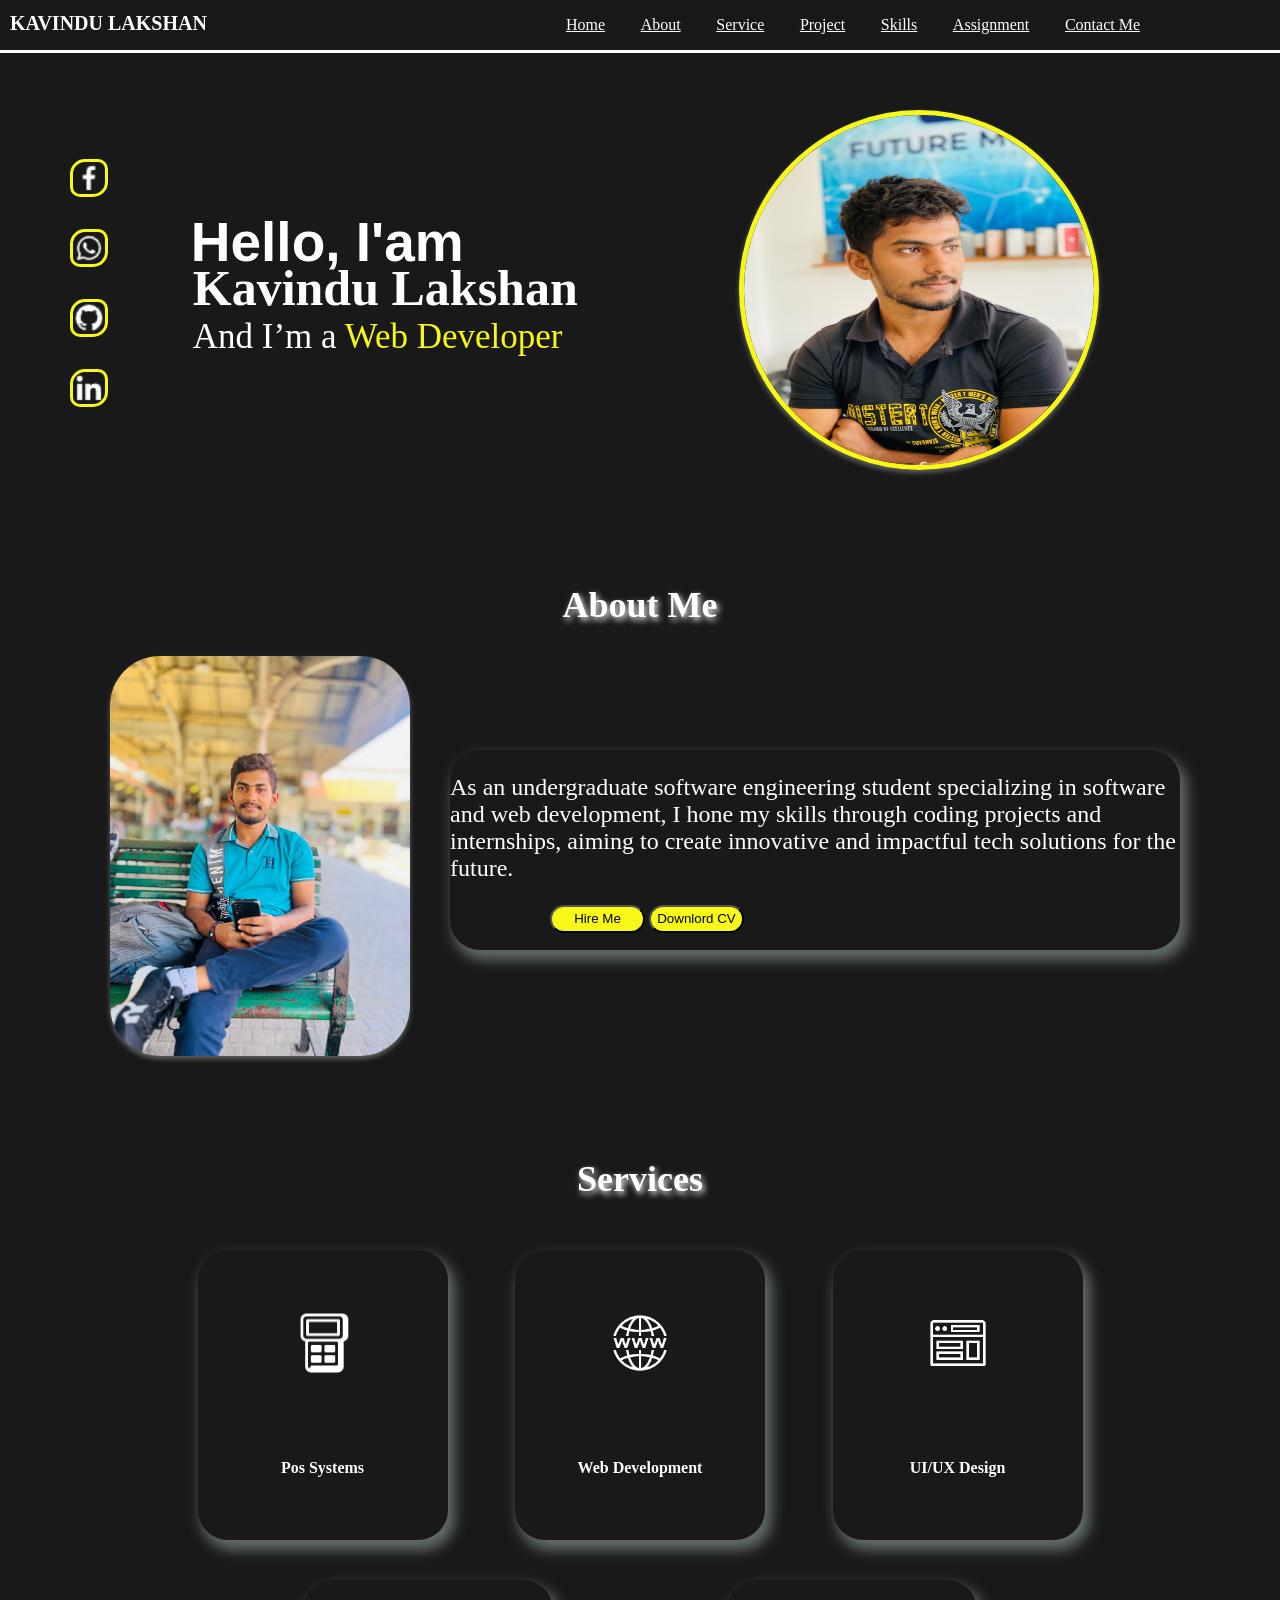
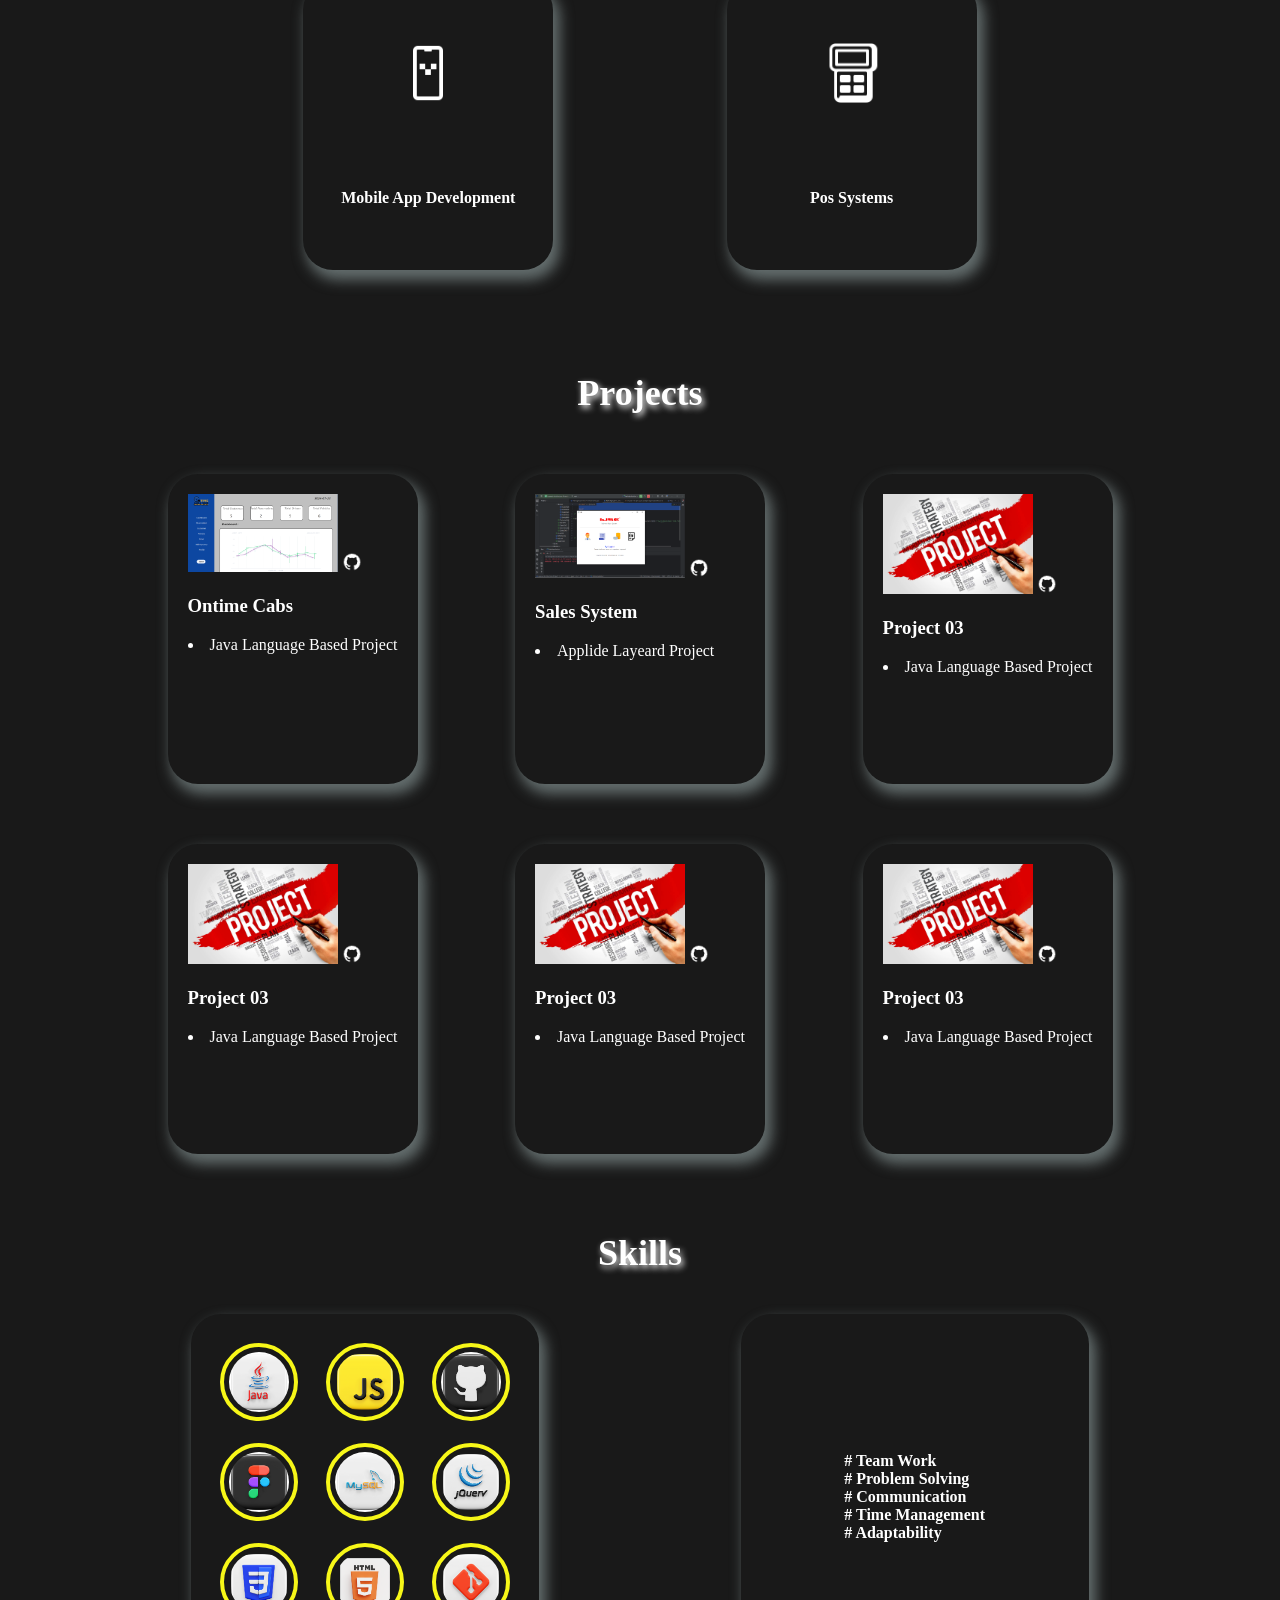
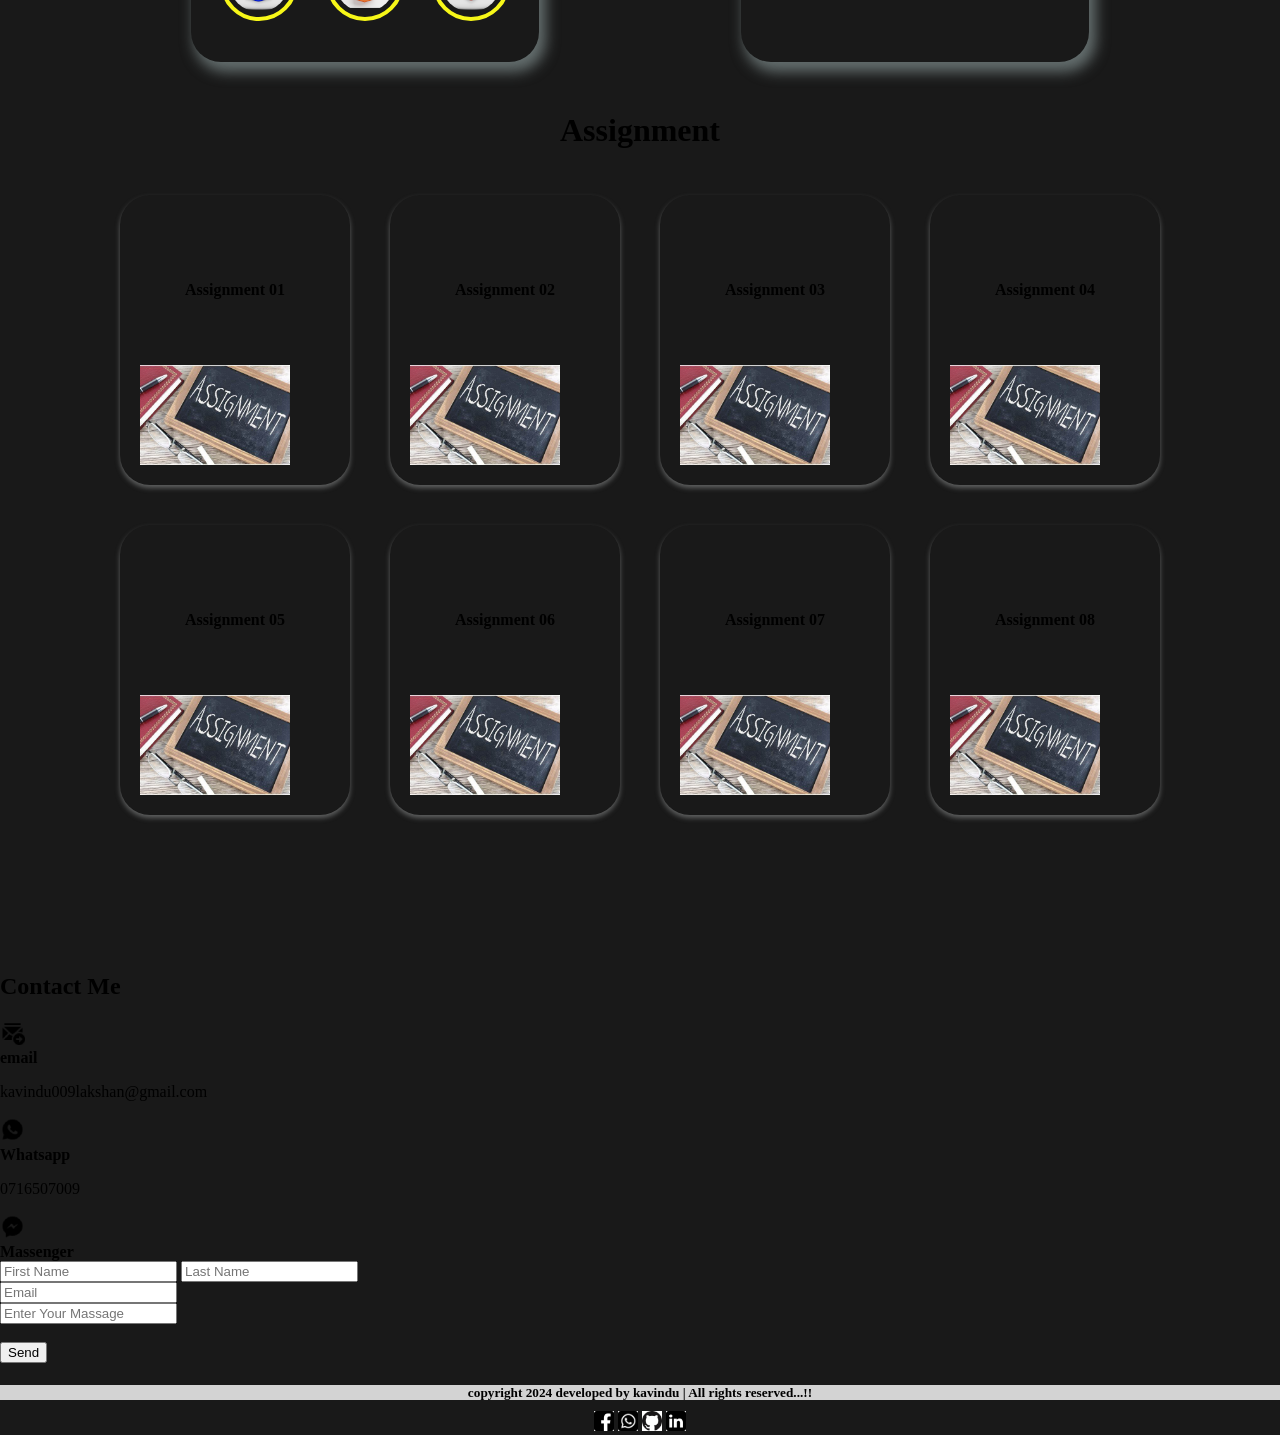
==== commit 790fe529: "changes" ====
--- a/index.html
+++ b/index.html
@@ -33,7 +33,7 @@
 <!--heder section-->
  <header>
      <!--nav section-->
-     <h4>KAVINDU LAKSHAN 🖐</h4>
+     <h4>KAVINDU LAKSHAN </h4>
      <nav id="nav-section">
 
          <a href="#">Home</a>
--- a/assets/styles/services.css
+++ b/assets/styles/services.css
@@ -1,5 +1,5 @@
 #service{
-    padding: 100px;
+    padding: 150px;
     margin-top: -200px;
 
 }
--- a/assets/styles/skills.css
+++ b/assets/styles/skills.css
@@ -10,6 +10,7 @@
 #skilsList{
     display: flex;
     flex-direction: row;
+    flex-wrap: wrap;
     justify-content: space-evenly;
 }
 #skilsList>div{
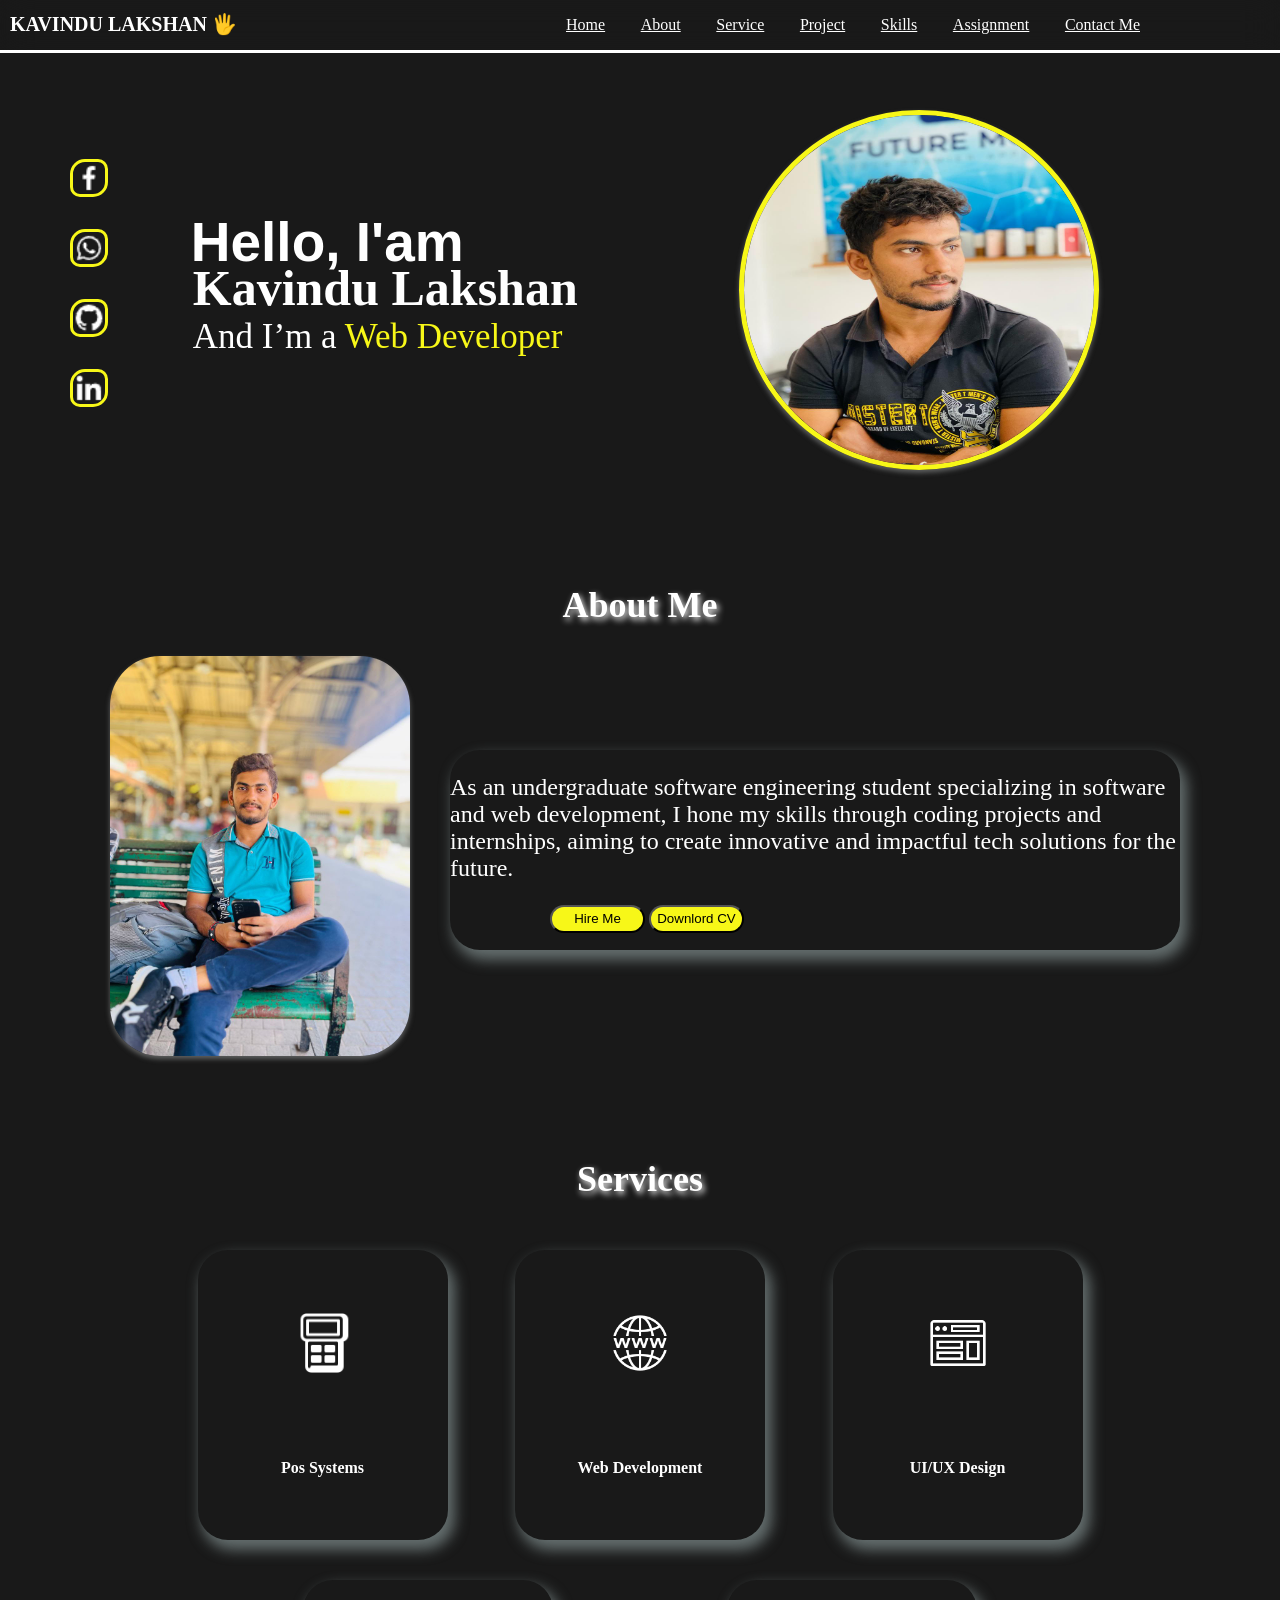
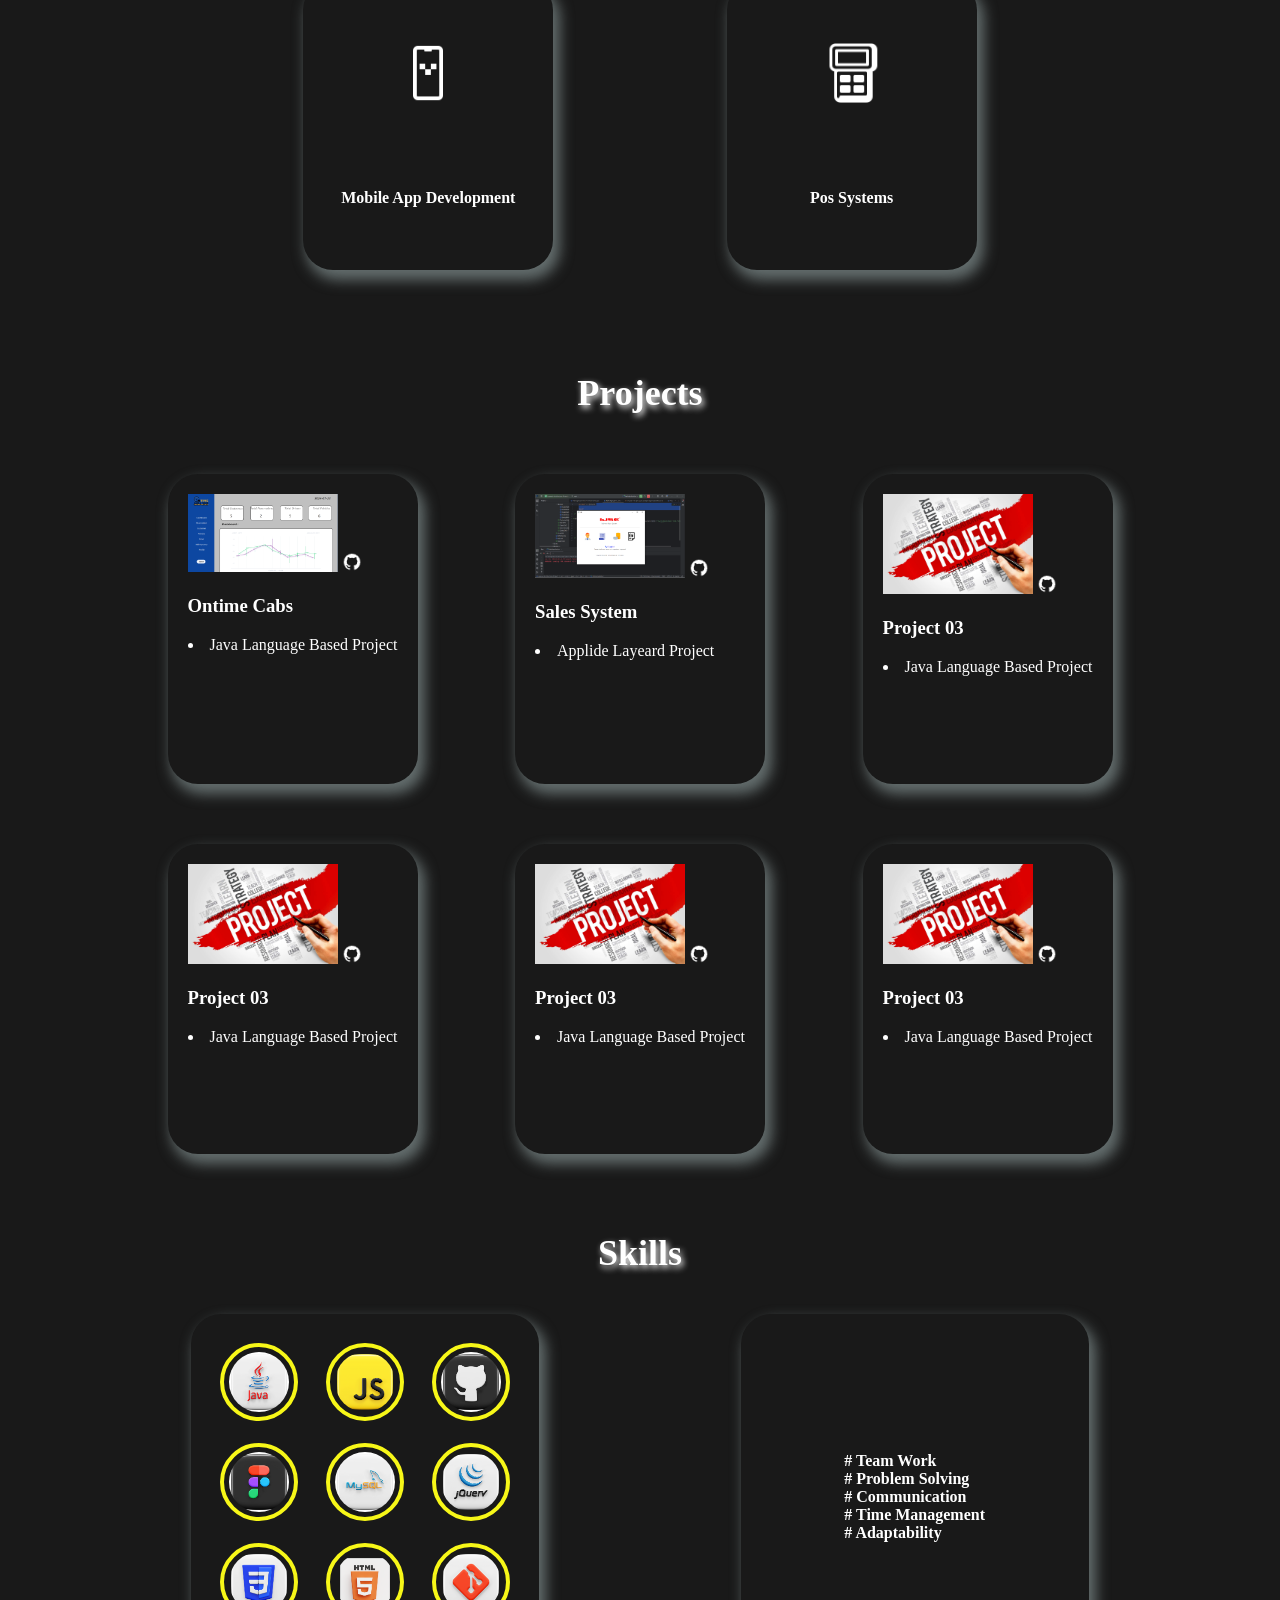
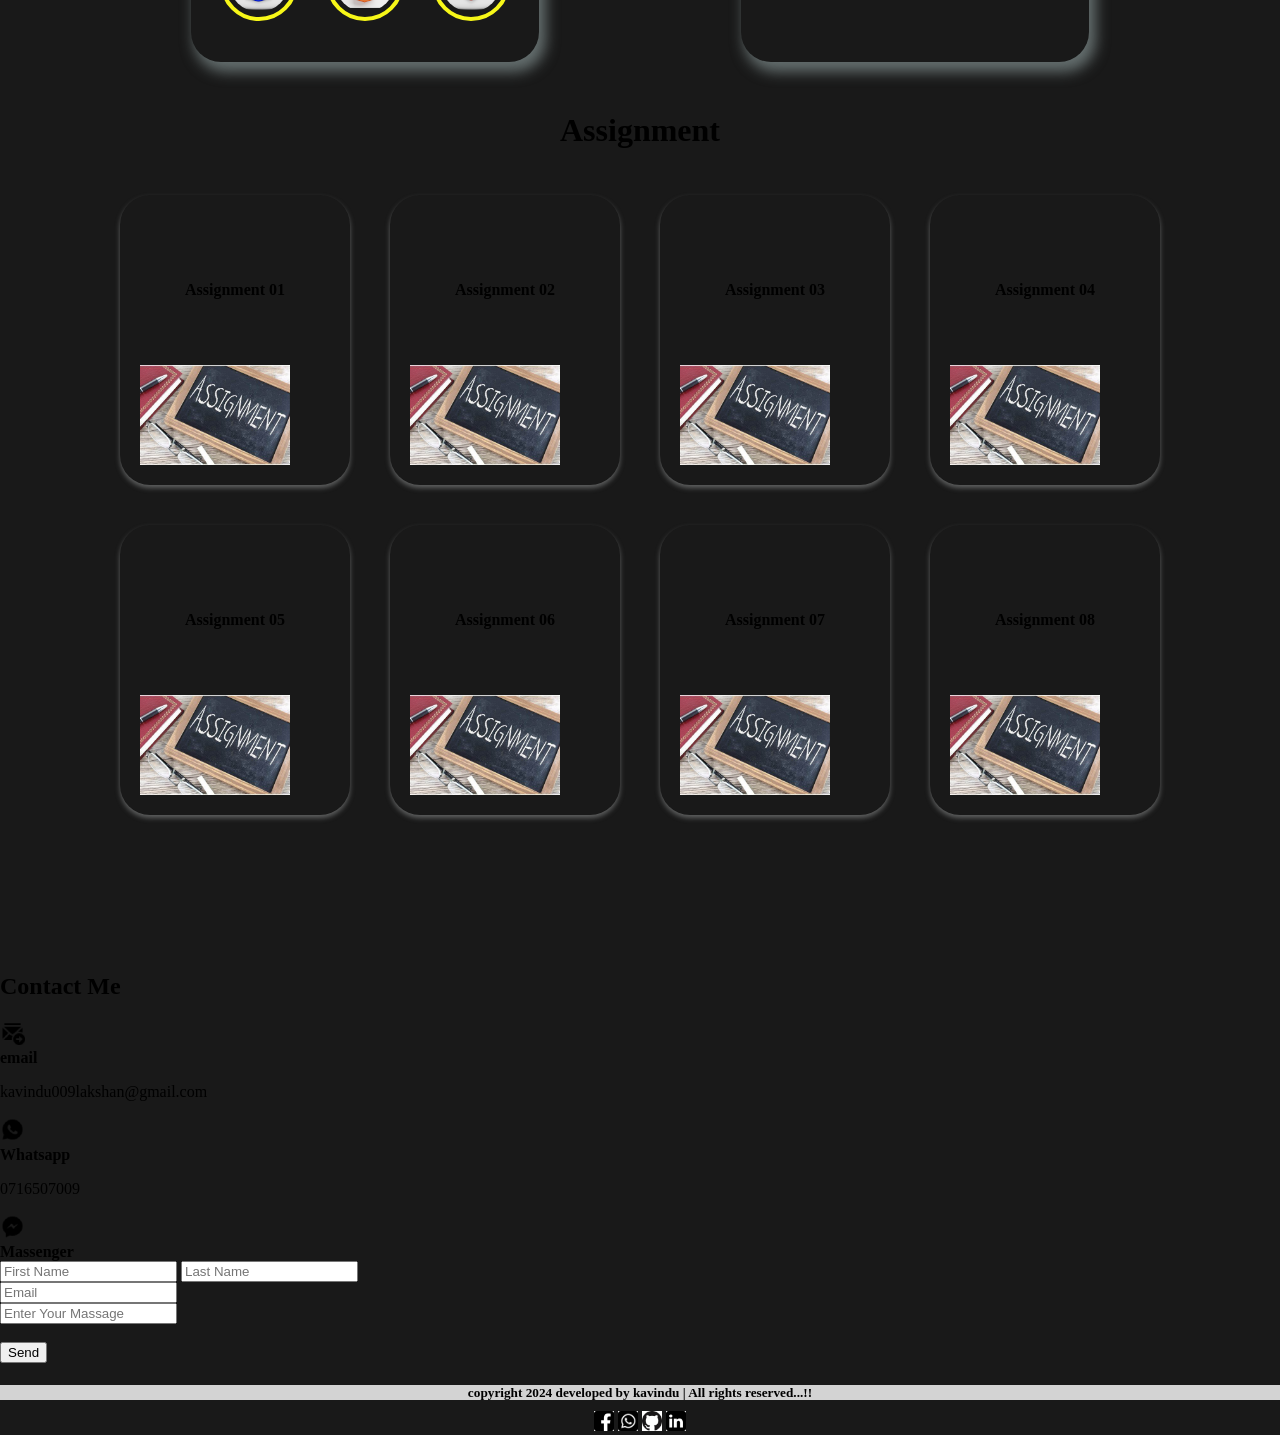
==== commit e143ca41: "welcome responsive" ====
--- a/index.html
+++ b/index.html
@@ -27,13 +27,18 @@
         /*color: #ffffff;*/
         /*color: #f7f718;*/
     }
+    @media all and (max-width: 435px) {
+        body{
+            overflow-x: hidden;
+        }
+    }
 </style>
 <body>
 
 <!--heder section-->
  <header>
      <!--nav section-->
-     <h4>KAVINDU LAKSHAN </h4>
+     <h4>KAVINDU LAKSHAN 🖐</h4>
      <nav id="nav-section">
 
          <a href="#">Home</a>
--- a/assets/styles/welcome.css
+++ b/assets/styles/welcome.css
@@ -59,11 +59,69 @@
     color: white;
     /*box-shadow: 0 0 0.5rem #f7f718;*/
 }
+/*Tab Size*/
 @media all and (max-width: 768px) {
     #welcome-text{
-        margin-top: -25px;
+        margin-top: -10px;
+        margin-left: -135px;
+    }
+    #s-icons{
+        margin-top: 20px;
+        margin-left: -210px;
     }
     #my-image1{
-        margin-top: 45px;
+        margin-top: -295px;
+        margin-left: 135px;
+    }
+    #welcome-text>h4{
+        font-size: 45px;
+        font-family:sans-serif;
+    }
+    #welcome-text>h3{
+        font-size: 40px;
+    }
+    #welcome-text>p{
+        font-size: 25px;
+    }
+    #my-image1>img{
+        width: 300px;
+        height: 300px;
     }
 }
+
+/*Phone Size*/
+@media all and (max-width: 435px) {
+    #welcome-text{
+        margin-top: -10px;
+        margin-left: 2px;
+    }
+    #s-icons{
+        margin-top: 20px;
+        margin-left: -30px;
+    }
+    /*#my-image1{*/
+    /*    margin-top: -295px;*/
+    /*    margin-left: 135px;*/
+    /*}*/
+    #welcome-text>h4{
+        font-size: 35px;
+        font-family:sans-serif;
+    }
+    #welcome-text>h3{
+        margin-top: -8px;
+        font-size: 30px;
+    }
+    #welcome-text>p{
+        font-size: 17px;
+        margin-top: -30px;
+    }
+    #my-image1>img{
+        width: 200px;
+        height: 200px;
+        margin-top: 75px;
+        margin-left: -20px;
+    }
+    #s-icons>img{
+        margin: 15px;
+    }
+}
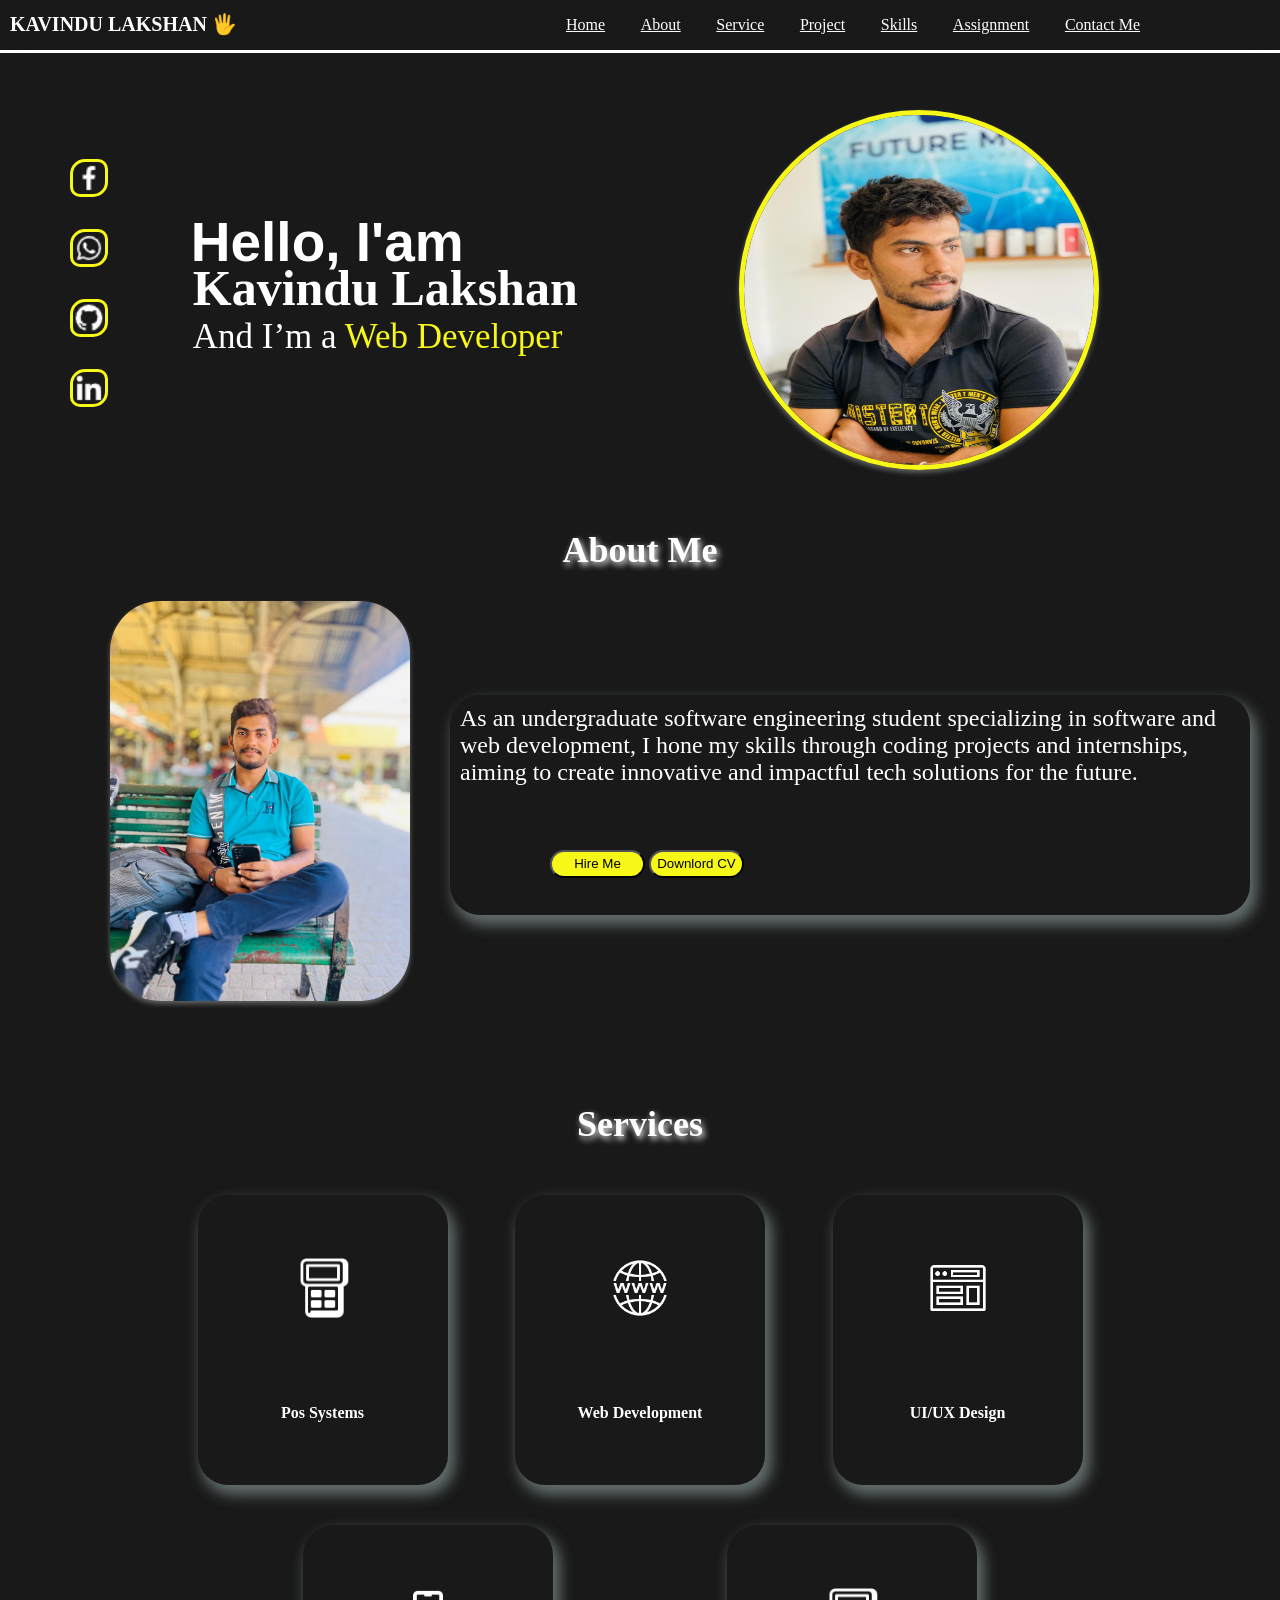
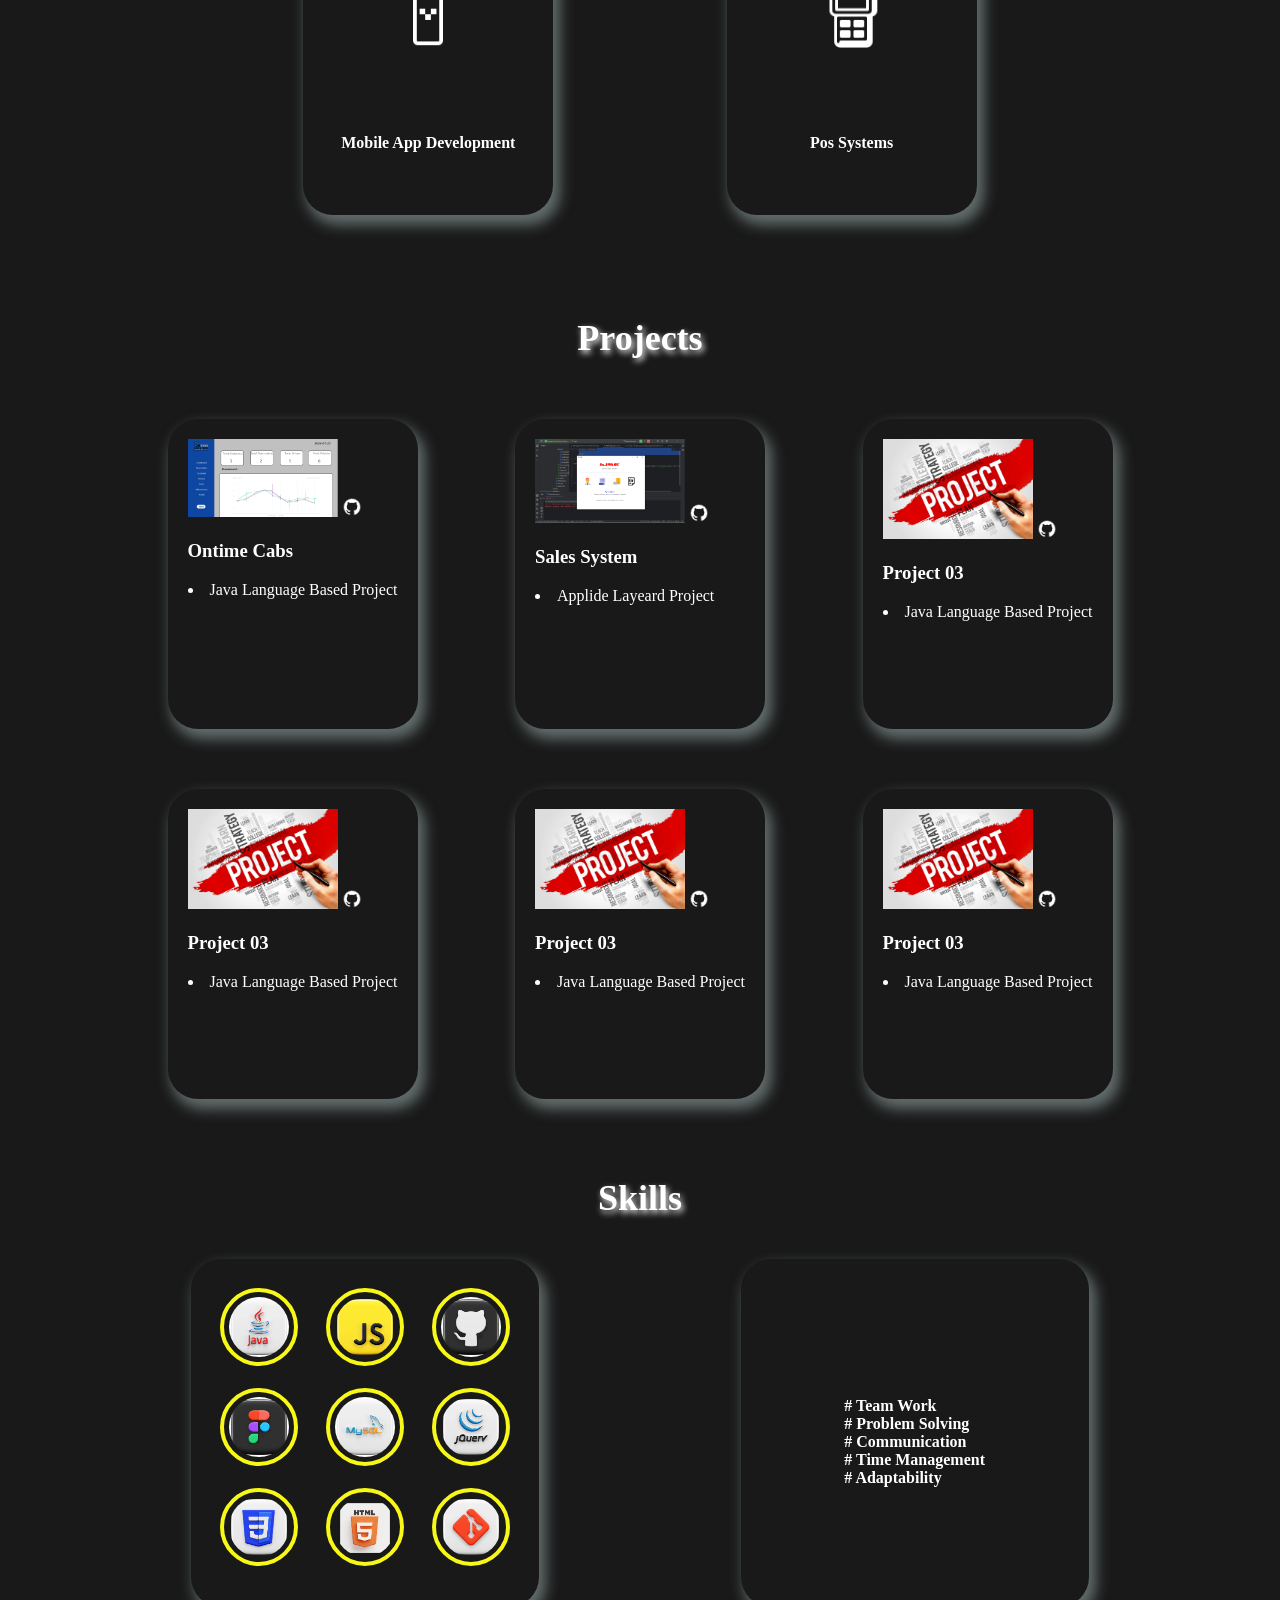
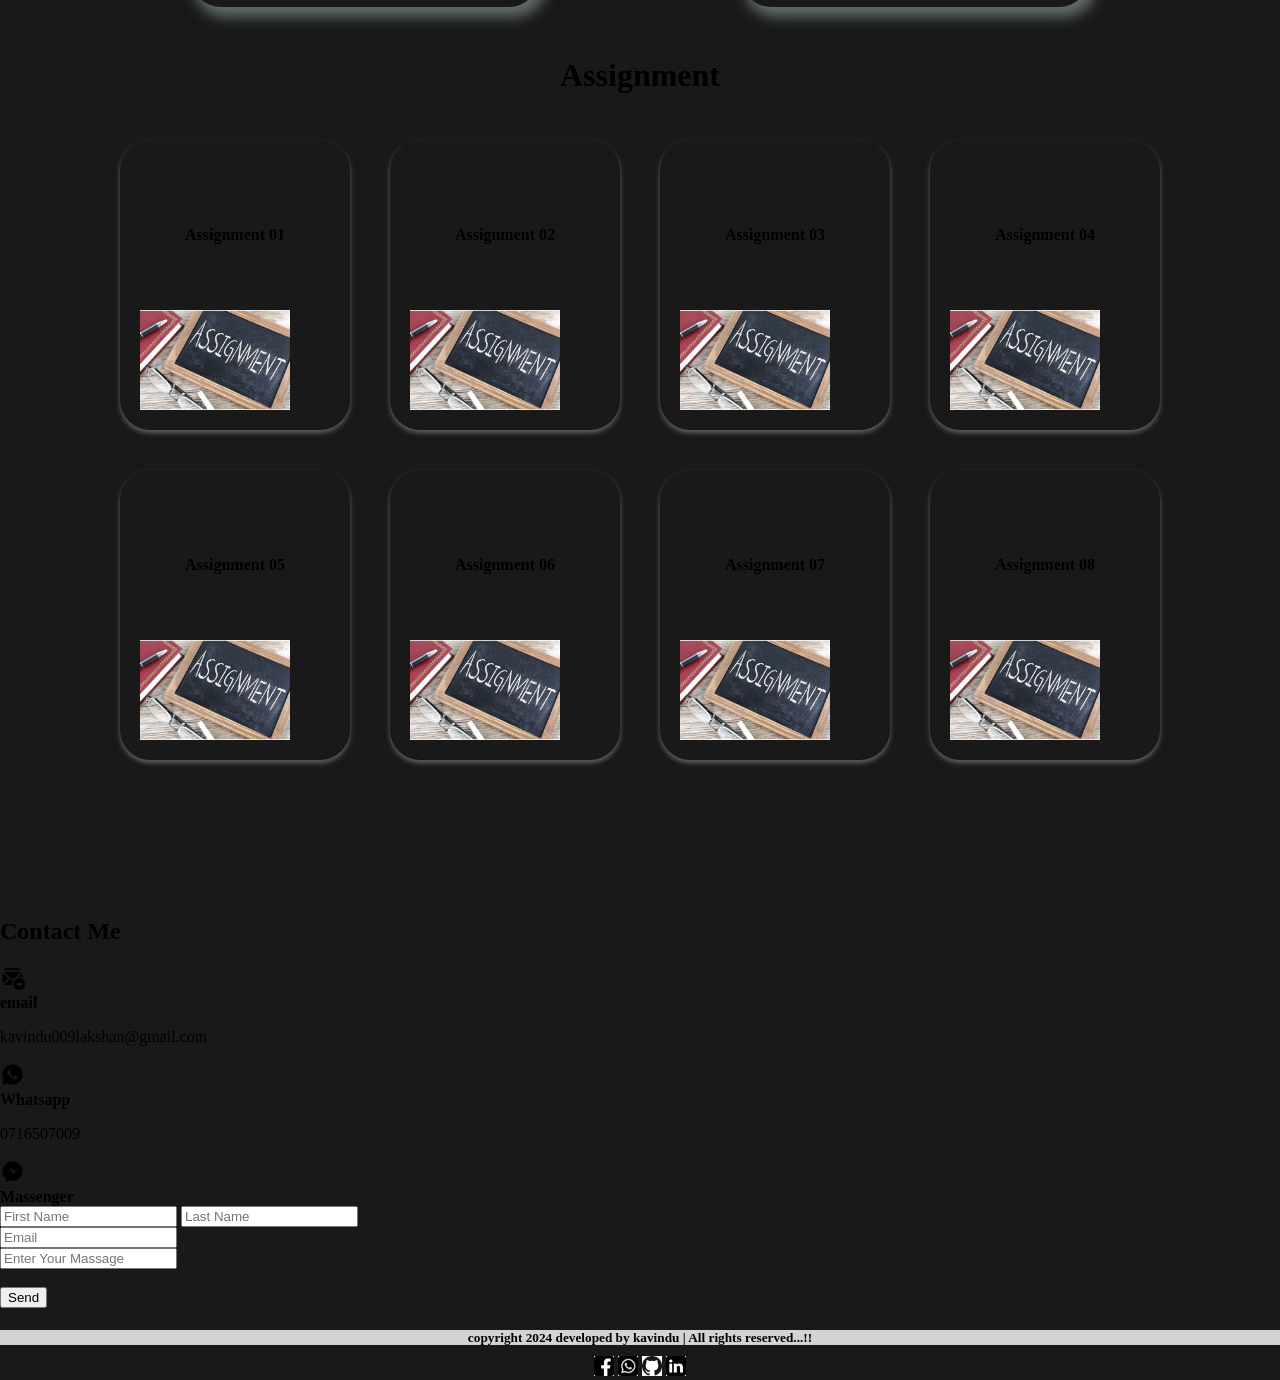
==== commit be8f851b: "about section responsive" ====
--- a/index.html
+++ b/index.html
@@ -27,11 +27,11 @@
         /*color: #ffffff;*/
         /*color: #f7f718;*/
     }
-    @media all and (max-width: 435px) {
-        body{
-            overflow-x: hidden;
-        }
-    }
+    /*@media all and (max-width: 435px) {*/
+    /*    body{*/
+    /*        overflow-x: hidden;*/
+    /*    }*/
+    /*}*/
 </style>
 <body>
 
@@ -79,10 +79,10 @@
 
 <!--About Section-->
 <main id="about">
+
     <div>
         <h2>About Me</h2>
     </div>
-
 
     <section>
     <div id="my-image2">
--- a/assets/styles/welcome.css
+++ b/assets/styles/welcome.css
@@ -93,11 +93,11 @@
 @media all and (max-width: 435px) {
     #welcome-text{
         margin-top: -10px;
-        margin-left: 2px;
+        margin-left: -55px;
     }
     #s-icons{
         margin-top: 20px;
-        margin-left: -30px;
+        margin-left: -100px;
     }
     /*#my-image1{*/
     /*    margin-top: -295px;*/
@@ -119,7 +119,7 @@
         width: 200px;
         height: 200px;
         margin-top: 75px;
-        margin-left: -20px;
+        margin-left: -120px;
     }
     #s-icons>img{
         margin: 15px;
--- a/assets/styles/about.css
+++ b/assets/styles/about.css
@@ -1,5 +1,5 @@
 #about{
-    margin-top: -120px;
+    margin-top: -175px;
     padding: 100px;
 }
 #about>div>h2{
@@ -25,16 +25,17 @@
     /*border: 2px solid black;*/
     box-shadow: 0px 3px 5px 0px rgb(95, 96, 96);
 }
-#details{
+#details>p{
     font-family: Georgia ;
     margin-left: 350px;
     margin-top: -310px;
     font-size: 1.5rem;
     color: #ffffff;
     box-shadow: 5px 8px 14px 2px rgb(100, 110, 110);
-    width: 900px;
+    width: 780px;
     height: 200px;
     border-radius: 30px;
+    padding: 10px;
 
 }
 #btn{
@@ -48,30 +49,70 @@
     width: 95px;
     height: 28px;
     border-radius: 3rem;
-    /*box-shadow: 0 0 0.5rem #ffffff;*/
     transition: 0.5s ease;
 }
 .button:hover{
     border: 2px solid #ffffff;
 }
+
+
 /*Tab Size*/
 @media all and (max-width: 768px) {
-    #my-image2{
-        margin-top: 42px;
-        margin-left: 8px;
-        width: 250px;
+    #about h2{
+        font-size: 30px;
+        text-align: center;
+    }
+    #my-image2>img{
+        width: 200px;
+        /* justify-content: center; */
+        margin-left: 110px;
+        margin-top: 25px;
+    }
+    #details>p{
+        width: 572px;
+        margin-top: 55px;
+        margin-left: -29px;
+        font-size: 25px;
+        padding: 30px;
+    }
+    #btn>button{
+        margin-top: 10px;
 
     }
-    #details{
+    #btn{
+        margin-top: -500px;
+        margin-left: 375px;
+    }
+}
+/*mobile Size*/
+@media all and (max-width: 435px) {
+    #about h2 {
+        font-size: 24px;
+        text-align: center;
+    }
+
+    #my-image2 > img {
+        width: 175px;
+        /* justify-content: center; */
+        margin-left: -65px;
+        margin-top: 25px;
+    }
+
+    #details > p {
+        width: 315px;
+        margin-top: 55px;
+        margin-left: -84px;
+        font-size: 21px;
+        padding: 20px;
+    }
+
+    #btn > button {
         margin-top: 10px;
-        margin-left: -40px;
-        padding: 15px;
-        font-size: 15px;
     }
-    #btn{
-        margin-top: -295px;
-        margin-left: 325px;
+
+    #btn {
+        margin-top: -480px;
+        margin-left: 150px;
     }
 }
 
-
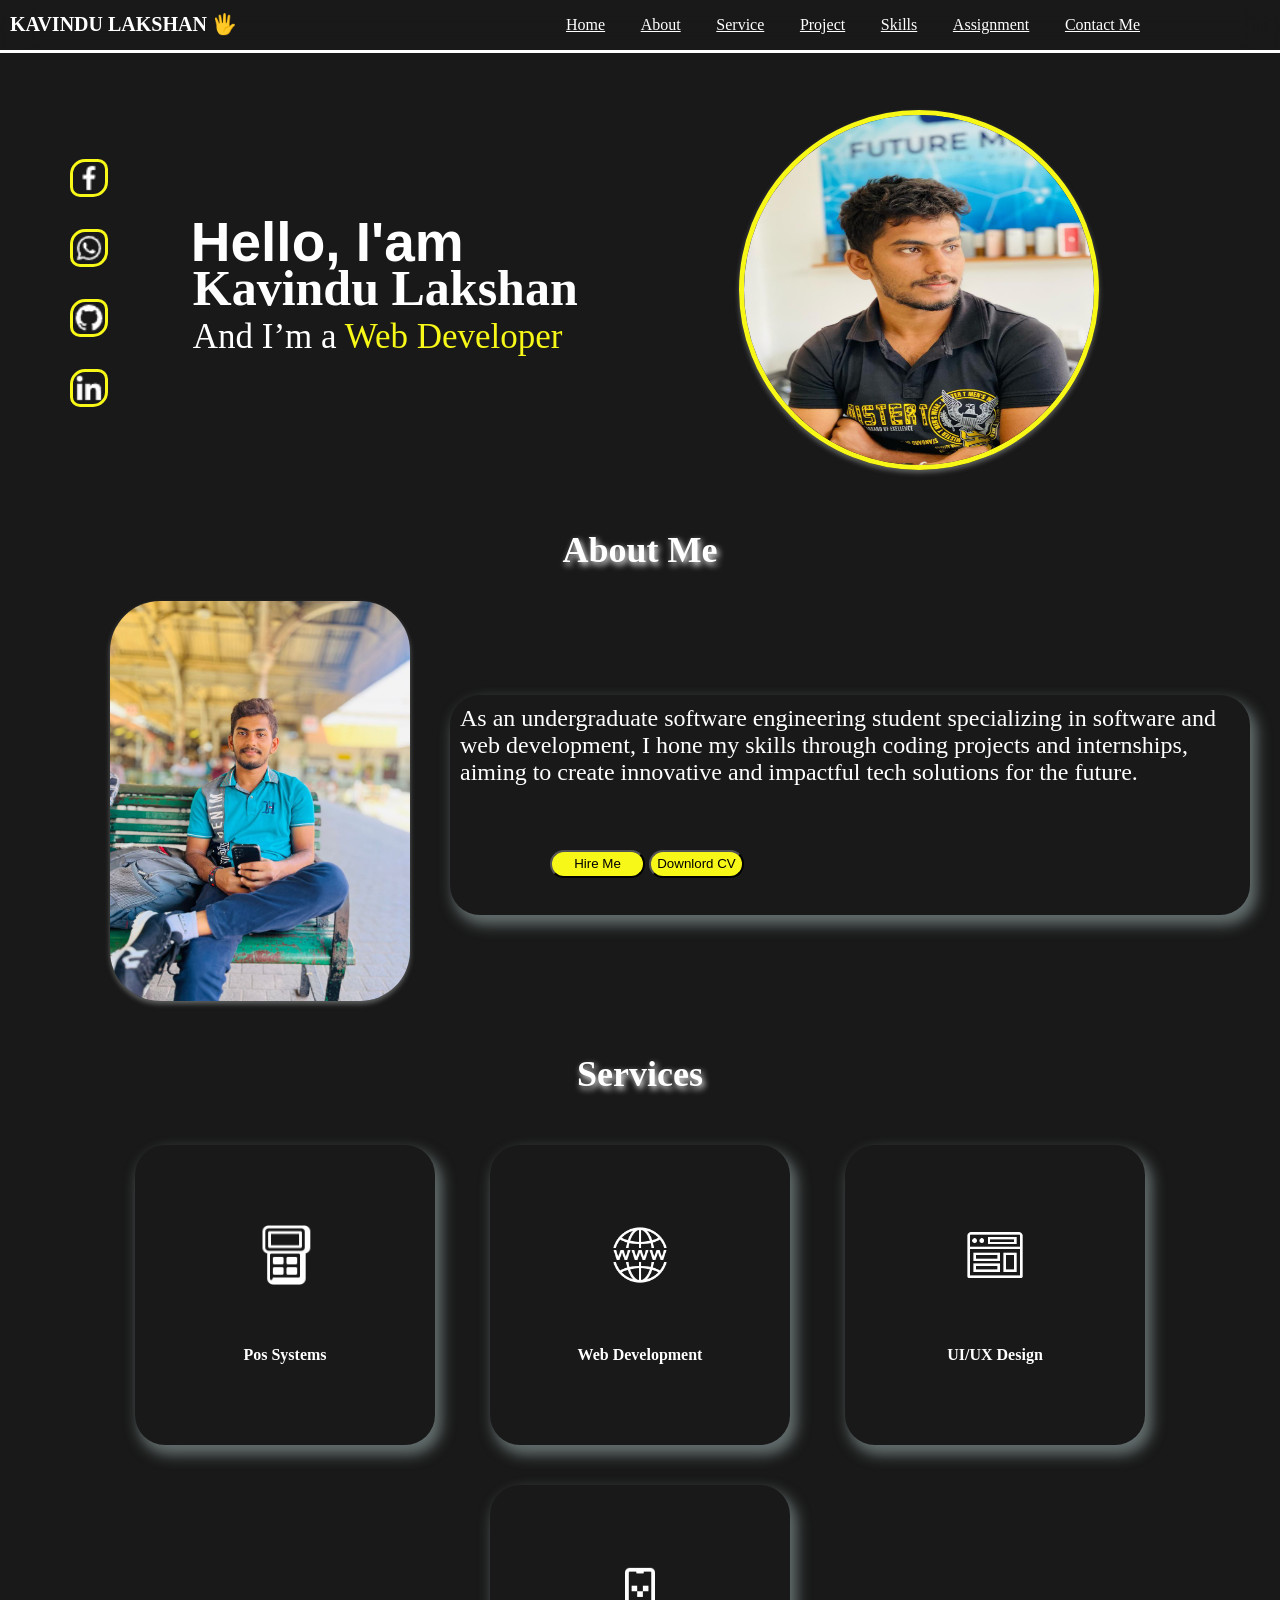
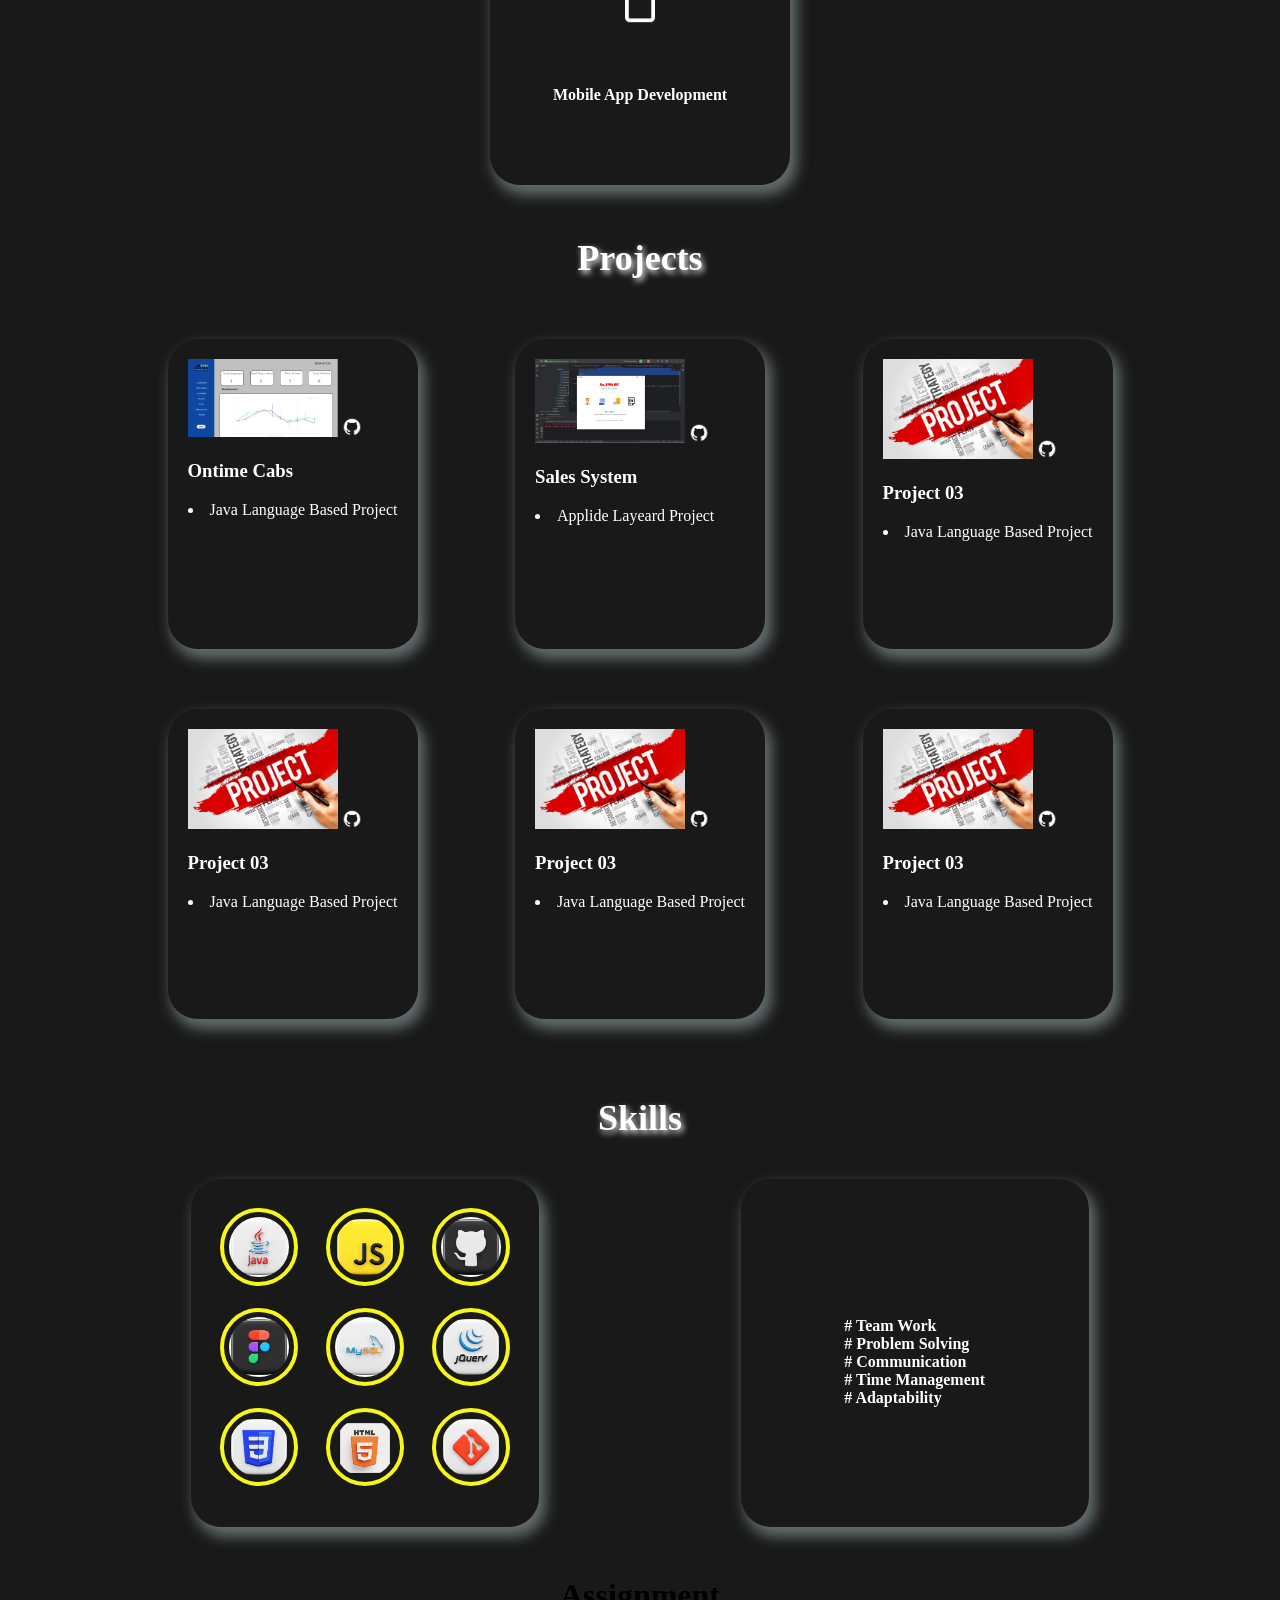
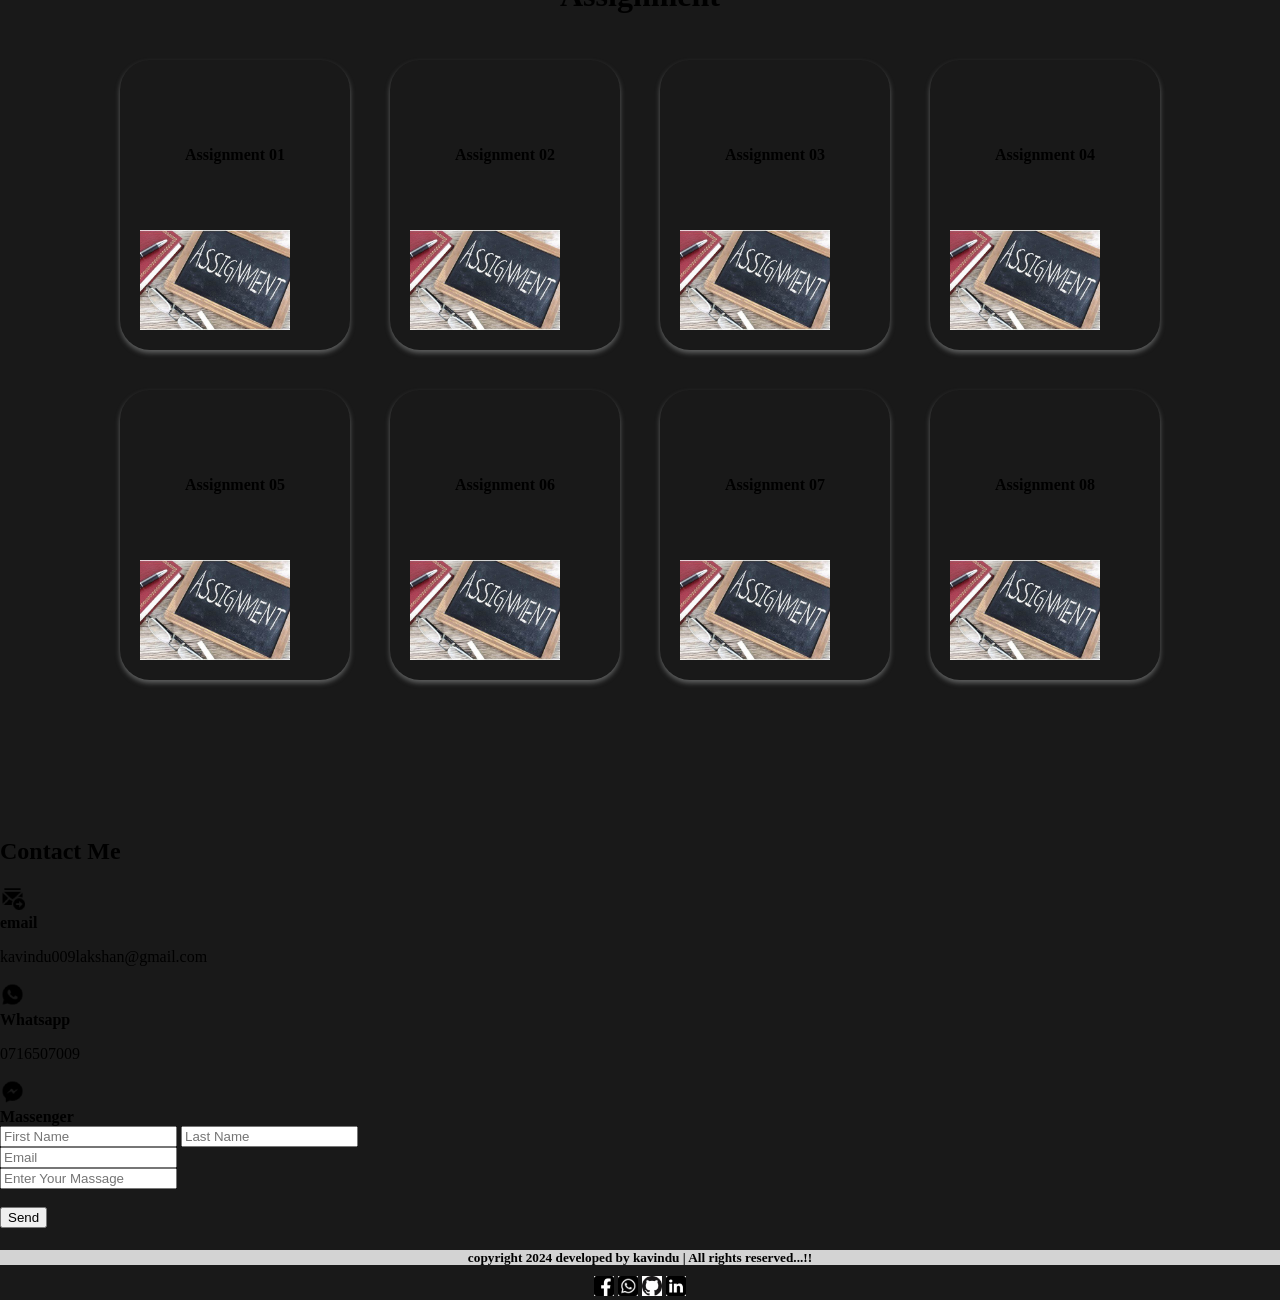
==== commit cf3f77d3: "service section responsive" ====
--- a/index.html
+++ b/index.html
@@ -123,10 +123,6 @@
             <img src="assets/images/service/icons8-mobile-app-64.png" width="60">
             <h4>Mobile App Development</h4>
         </div>
-        <div>
-            <img src="assets/images/service/icons8-pos-terminal-64.png" width="60">
-            <h4>Pos Systems</h4>
-        </div>
     </div>
 </main>
 
--- a/assets/styles/welcome.css
+++ b/assets/styles/welcome.css
@@ -55,8 +55,10 @@
     margin-top: -265px;
 }
 #s-icons>img:hover{
-    background: blue    ;
+    /*background: blue    ;*/
     color: white;
+    width: 2.1rem;
+    height: 2.1rem;
     /*box-shadow: 0 0 0.5rem #f7f718;*/
 }
 /*Tab Size*/
--- a/assets/styles/about.css
+++ b/assets/styles/about.css
@@ -99,9 +99,9 @@
     }
 
     #details > p {
-        width: 315px;
+        width: 345px;
         margin-top: 55px;
-        margin-left: -84px;
+        margin-left: -76px;
         font-size: 21px;
         padding: 20px;
     }
--- a/assets/styles/services.css
+++ b/assets/styles/services.css
@@ -1,5 +1,5 @@
 #service{
-    padding: 150px;
+    padding: 100px;
     margin-top: -200px;
 
 }
@@ -16,23 +16,43 @@
     justify-content: space-evenly;
 }
 #card>div{
-    flex-grow: 1;
     display: flex;
     flex-direction: column;
+    flex-wrap: wrap;
     padding: 20px;
     box-shadow: 5px 8px 14px 2px rgb(100, 110, 110);
     border-radius: 30px;
-    max-width: 210px;
-    min-width: 180px;
-    min-height: 250px;
-    max-height: 350px;
+    width: 200px;
+    height: 200px;
     margin: 20px;
     color: #ffffff;
+    padding: 50px;
 }
 #card>div:hover{
-    /*border: 2px solid #f7f718;*/
+    width: 202px;
+    height: 202px;
 }
 
 #card>div>img, h4{
     margin: auto;
+}
+@media all and (max-width: 768px) {
+    #card>div{
+        width: 150px;
+        height: 215px;
+    }
+    #service>div>h2{
+        font-size: 30px;
+        text-align: center;
+    }
+}
+@media all and (max-width: 435px) {
+    #card>div{
+        width: 100px;
+        height: 120px;
+    }
+    #service>div>h2{
+        font-size: 24px;
+        text-align: center;
+    }
 }
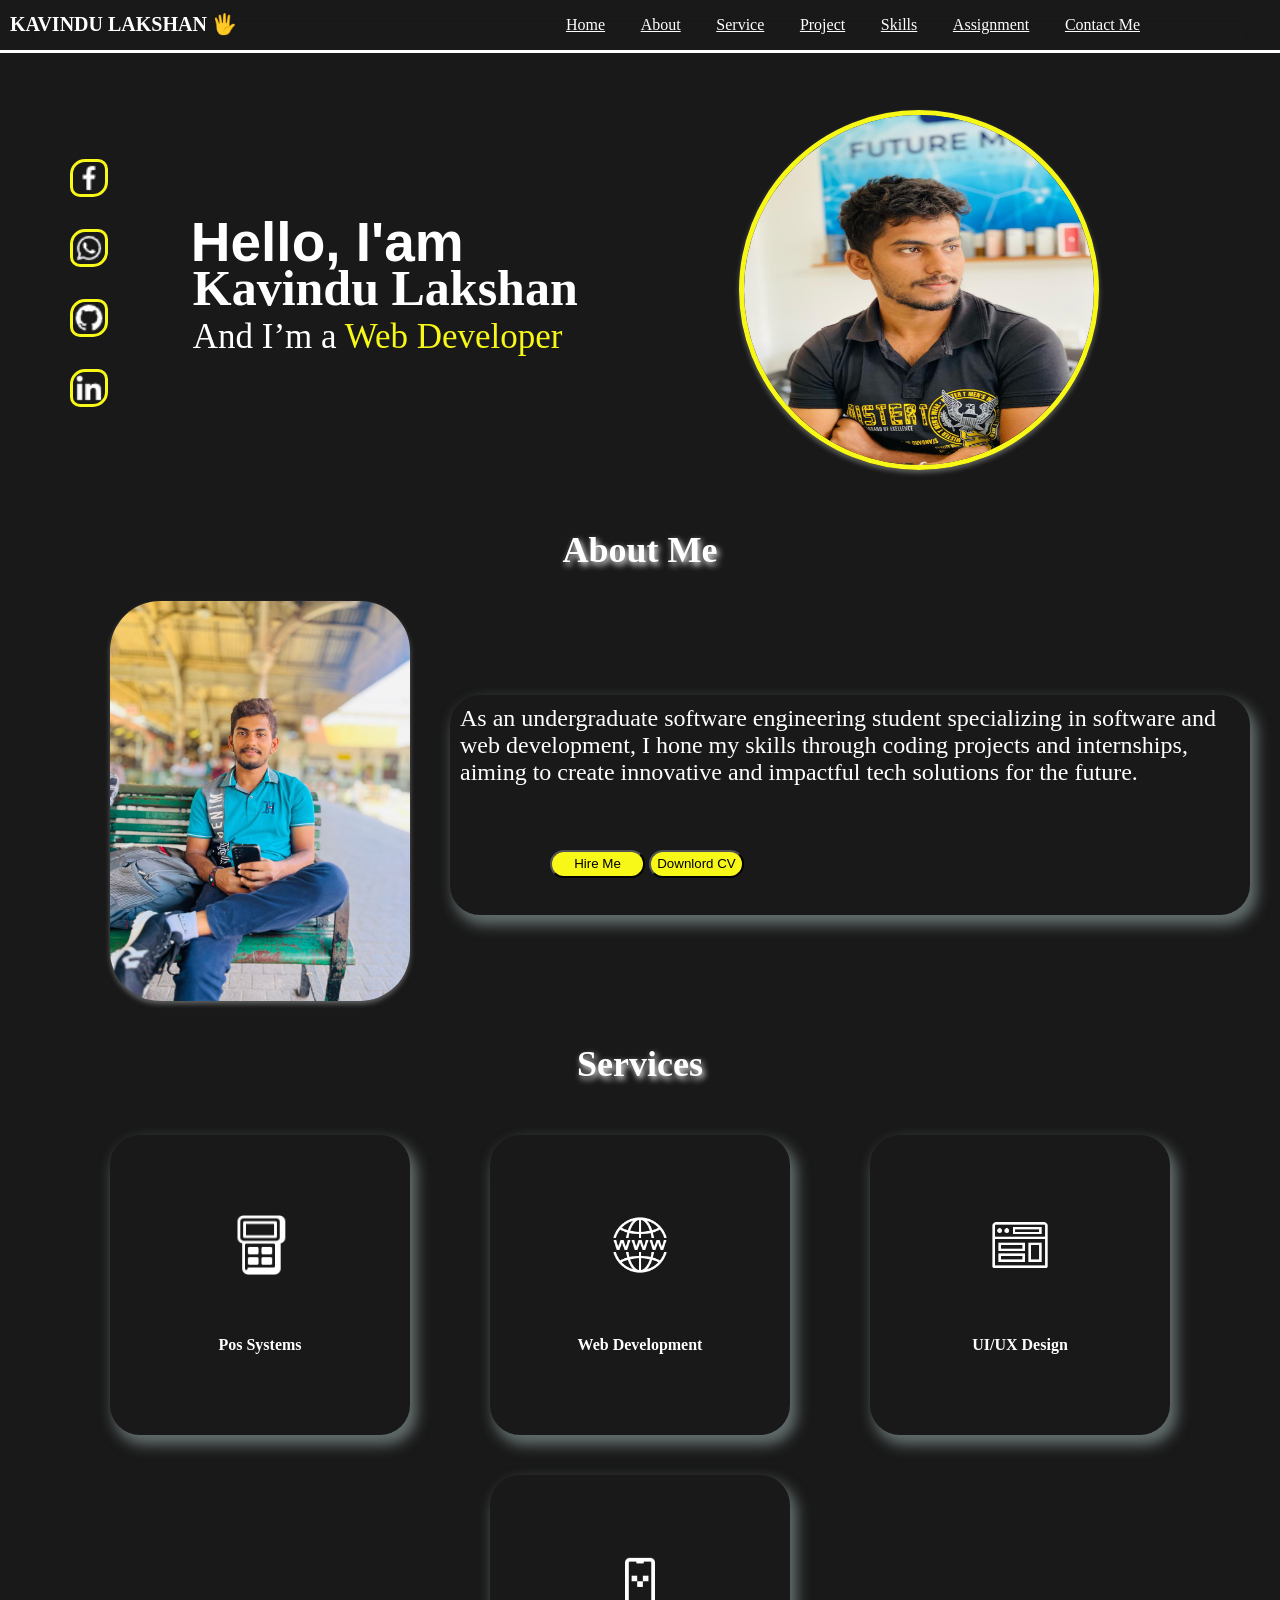
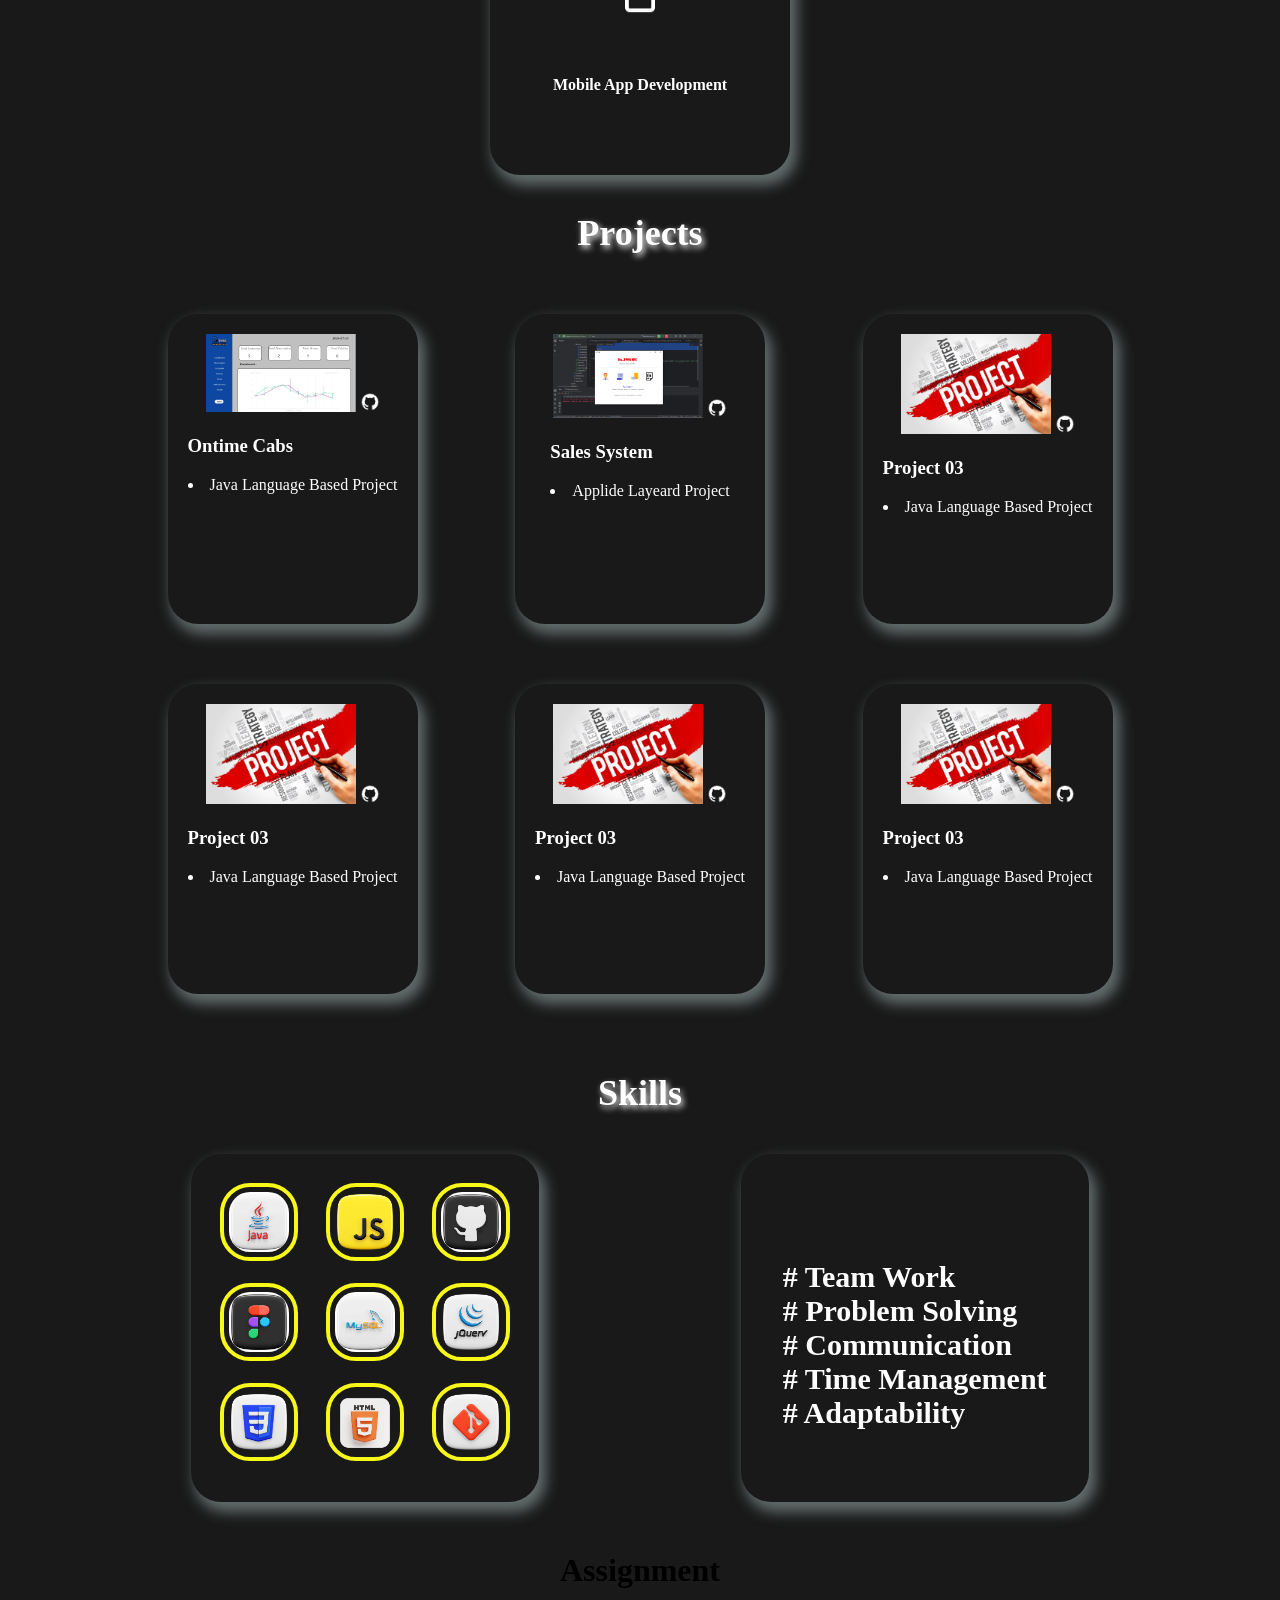
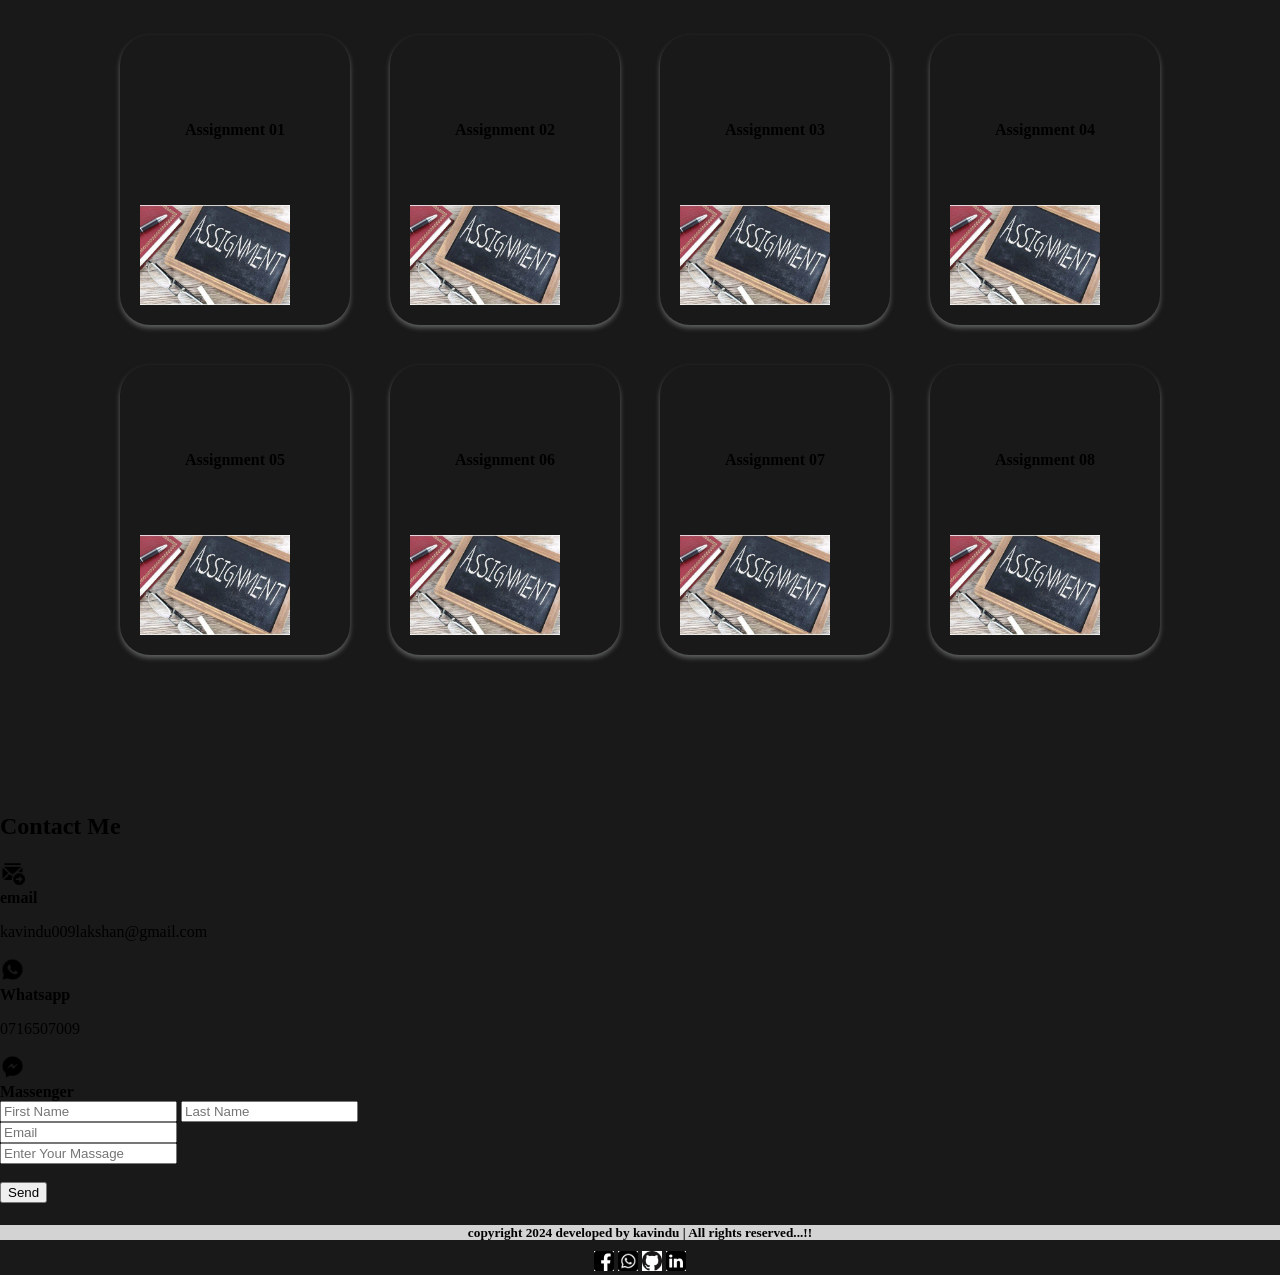
==== commit 47f5dcef: "Skills section responsive" ====
--- a/index.html
+++ b/index.html
@@ -217,7 +217,7 @@
             <img src="assets/images/skills/img_3.png">
         </div>
 
-        <div>
+        <div id="skilsList2">
             <h4>
                 <br>
                 # Team  Work <br>
--- a/assets/styles/welcome.css
+++ b/assets/styles/welcome.css
@@ -121,7 +121,7 @@
         width: 200px;
         height: 200px;
         margin-top: 75px;
-        margin-left: -120px;
+        margin-left: -85px;
     }
     #s-icons>img{
         margin: 15px;
--- a/assets/styles/about.css
+++ b/assets/styles/about.css
@@ -101,7 +101,7 @@
     #details > p {
         width: 345px;
         margin-top: 55px;
-        margin-left: -76px;
+        margin-left: -78px;
         font-size: 21px;
         padding: 20px;
     }
--- a/assets/styles/services.css
+++ b/assets/styles/services.css
@@ -1,6 +1,6 @@
 #service{
-    padding: 100px;
-    margin-top: -200px;
+    padding: 50px;
+    margin-top: -160px;
 
 }
 #service>div>h2{
@@ -28,31 +28,51 @@
     color: #ffffff;
     padding: 50px;
 }
-#card>div:hover{
-    width: 202px;
-    height: 202px;
-}
 
 #card>div>img, h4{
     margin: auto;
 }
-@media all and (max-width: 768px) {
+@media all and (min-width: 435px) and (max-width: 768px) {
     #card>div{
-        width: 150px;
-        height: 215px;
+        display: flex;
+        flex-direction: column;
+        flex-wrap: wrap;
+        padding: 20px;
+        box-shadow: 5px 8px 14px 2px rgb(100, 110, 110);
+        border-radius: 30px;
+        width: 130px;
+        height: 150px;
+        margin: 20px;
+        color: #ffffff;
+        padding: 50px;
     }
     #service>div>h2{
+        text-align: center;
         font-size: 30px;
-        text-align: center;
+        color: #ffffff;
+        text-shadow: 2px 3px 6px #ffffff;
     }
 }
 @media all and (max-width: 435px) {
     #card>div{
-        width: 100px;
-        height: 120px;
+        display: flex;
+        flex-direction: column;
+        flex-wrap: wrap;
+        padding: 20px;
+        box-shadow: 5px 8px 14px 2px rgb(100, 110, 110);
+        border-radius: 30px;
+        width: 170px;
+        height: 150px;
+        margin: 20px;
+        color: #ffffff;
+        padding: 50px;
+        font-size: 20px;
     }
     #service>div>h2{
+        text-align: center;
         font-size: 24px;
-        text-align: center;
+        color: #ffffff;
+        text-shadow: 2px 3px 6px #ffffff;
     }
+
 }
--- a/assets/styles/project.css
+++ b/assets/styles/project.css
@@ -6,7 +6,7 @@
 }
 #project{
     padding: 100px;
-    margin-top: -215px;
+    margin-top: -180px;
 }
 #container-p{
     display: flex;
@@ -25,7 +25,73 @@
     height: 270px;
     margin: 30px;
     color: #ffffff;
-}
-#container-p>div:nth-child(2){
+    align-items: center;
 }
 
+/*Tab Size*/
+@media all and (max-width: 768px) {
+    #project>div>h2{
+        text-align: center;
+        font-size: 30px;
+        color: #ffffff;
+        text-shadow: 2px 3px 6px #ffffff;
+    }
+
+    #project{
+        padding: 100px;
+        margin-top: -170px;
+    }
+    #container-p{
+        display: flex;
+        flex-direction: row;
+        flex-wrap: wrap;
+        justify-content: space-evenly;
+
+    }
+    #container-p>div{
+        display: flex;
+        flex-direction: column;
+        padding: 20px;
+        box-shadow: 5px 8px 14px 2px rgb(100, 110, 110);
+        border-radius: 30px;
+        width: 175px;
+        height: 240px;
+        margin: 30px;
+        color: #ffffff;
+        align-items: center;
+    }
+}
+
+/*Mobile Size*/
+@media all and (max-width: 435px) {
+    #project>div>h2{
+        text-align: center;
+        font-size: 24px;
+        color: #ffffff;
+        text-shadow: 2px 3px 6px #ffffff;
+    }
+
+    #project{
+        padding: 40px;
+        margin-top: -95px;
+    }
+    #container-p{
+        display: flex;
+        flex-direction: row;
+        flex-wrap: wrap;
+        justify-content: space-evenly;
+
+    }
+    #container-p>div{
+        display: flex;
+        flex-direction: column;
+        padding: 20px;
+        box-shadow: 5px 8px 14px 2px rgb(100, 110, 110);
+        border-radius: 30px;
+        width: 235px;
+        height: 270px;
+        margin: 30px;
+        color: #ffffff;
+        align-items: center;
+    }
+}
--- a/assets/styles/skills.css
+++ b/assets/styles/skills.css
@@ -29,8 +29,96 @@
 #skilsList>div>img{
     width: 60px;
     height: 60px;
-    border-radius: 100px;
+    border-radius: 30px;
     padding: 5px;
     margin: 5px;
     border: 4px solid #f7f718;
 }
+#skilsList2>h4{
+    font-size: 30px;
+}
+/*Tab Size*/
+@media all and (max-width: 768px) {
+    #skills{
+        margin-top: -100px;
+    }
+    #skills>div>h2{
+        text-align: center;
+        font-size: 36px;
+        color: #ffffff;
+        text-shadow: 2px 3px 6px #ffffff;
+    }
+    #skilsList{
+        display: flex;
+        flex-direction: row;
+        flex-wrap: wrap;
+        justify-content: space-evenly;
+    }
+    #skilsList>div{
+        display: flex;
+        flex-direction: row;
+        flex-wrap: wrap;
+        padding: 24px;
+        box-shadow: 5px 8px 14px 2px rgb(100, 110, 110);
+        border-radius: 30px;
+        width: 250px;
+        height: 250px ;
+        margin: 10px;
+        justify-content: space-between;
+        color: white;
+    }
+    #skilsList>div>img{
+        width: 50px;
+        height: 50px;
+        border-radius: 30px;
+        padding: 5px;
+        margin: 5px;
+        border: 3px solid #f7f718;
+    }
+    #skilsList2>h4{
+        font-size: 26px;
+    }
+}
+
+/*Mobile Size*/
+@media all and (max-width: 435px) {
+    #skills{
+        margin-top: -100px;
+    }
+    #skills>div>h2{
+        text-align: center;
+        font-size: 36px;
+        color: #ffffff;
+        text-shadow: 2px 3px 6px #ffffff;
+    }
+    #skilsList{
+        display: flex;
+        flex-direction: row;
+        flex-wrap: wrap;
+        justify-content: space-evenly;
+    }
+    #skilsList>div{
+        display: flex;
+        flex-direction: row;
+        flex-wrap: wrap;
+        padding: 24px;
+        box-shadow: 5px 8px 14px 2px rgb(100, 110, 110);
+        border-radius: 30px;
+        width: 225px;
+        height: 225px ;
+        margin: 10px;
+        justify-content: space-between;
+        color: white;
+    }
+    #skilsList>div>img{
+        width: 45px;
+        height: 45px;
+        border-radius: 25px;
+        padding: 5px;
+        margin: 5px;
+        border: 3px solid #f7f718;
+    }
+    #skilsList2>h4{
+        font-size: 20px;
+    }
+}
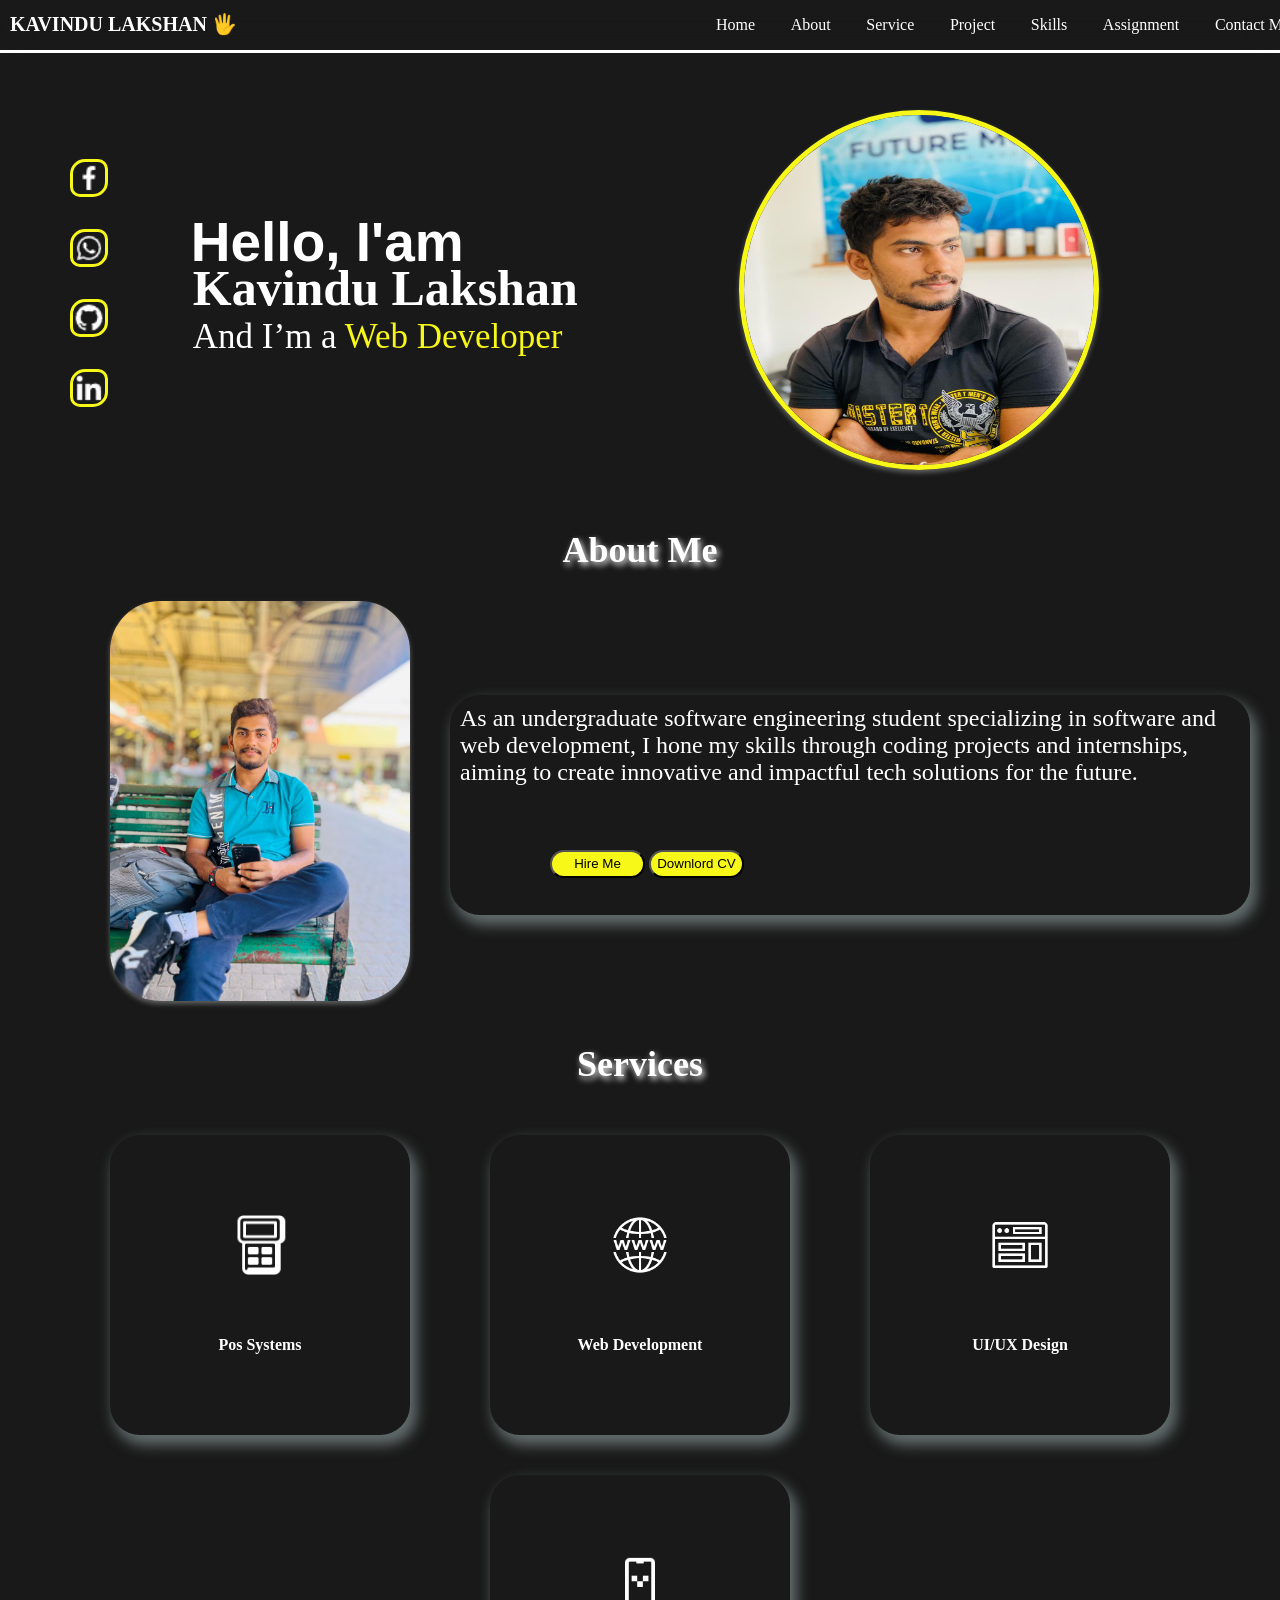
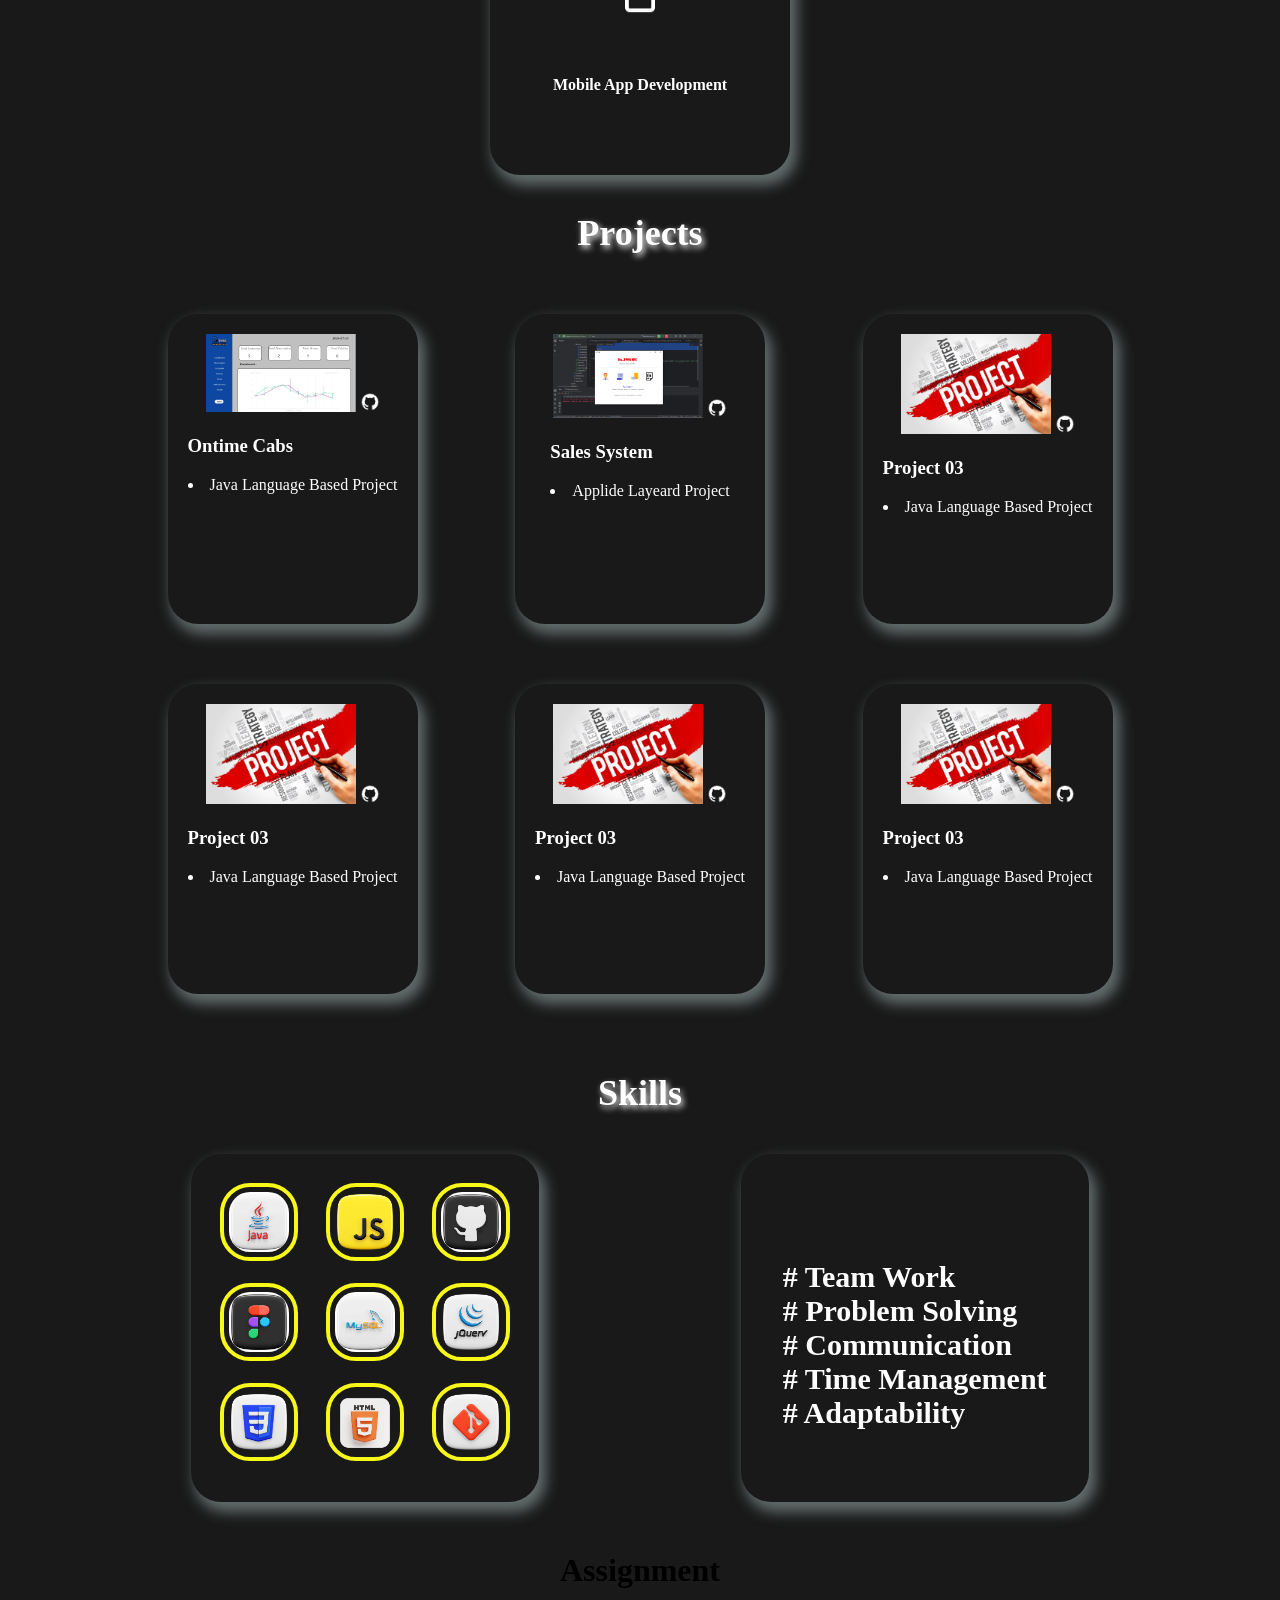
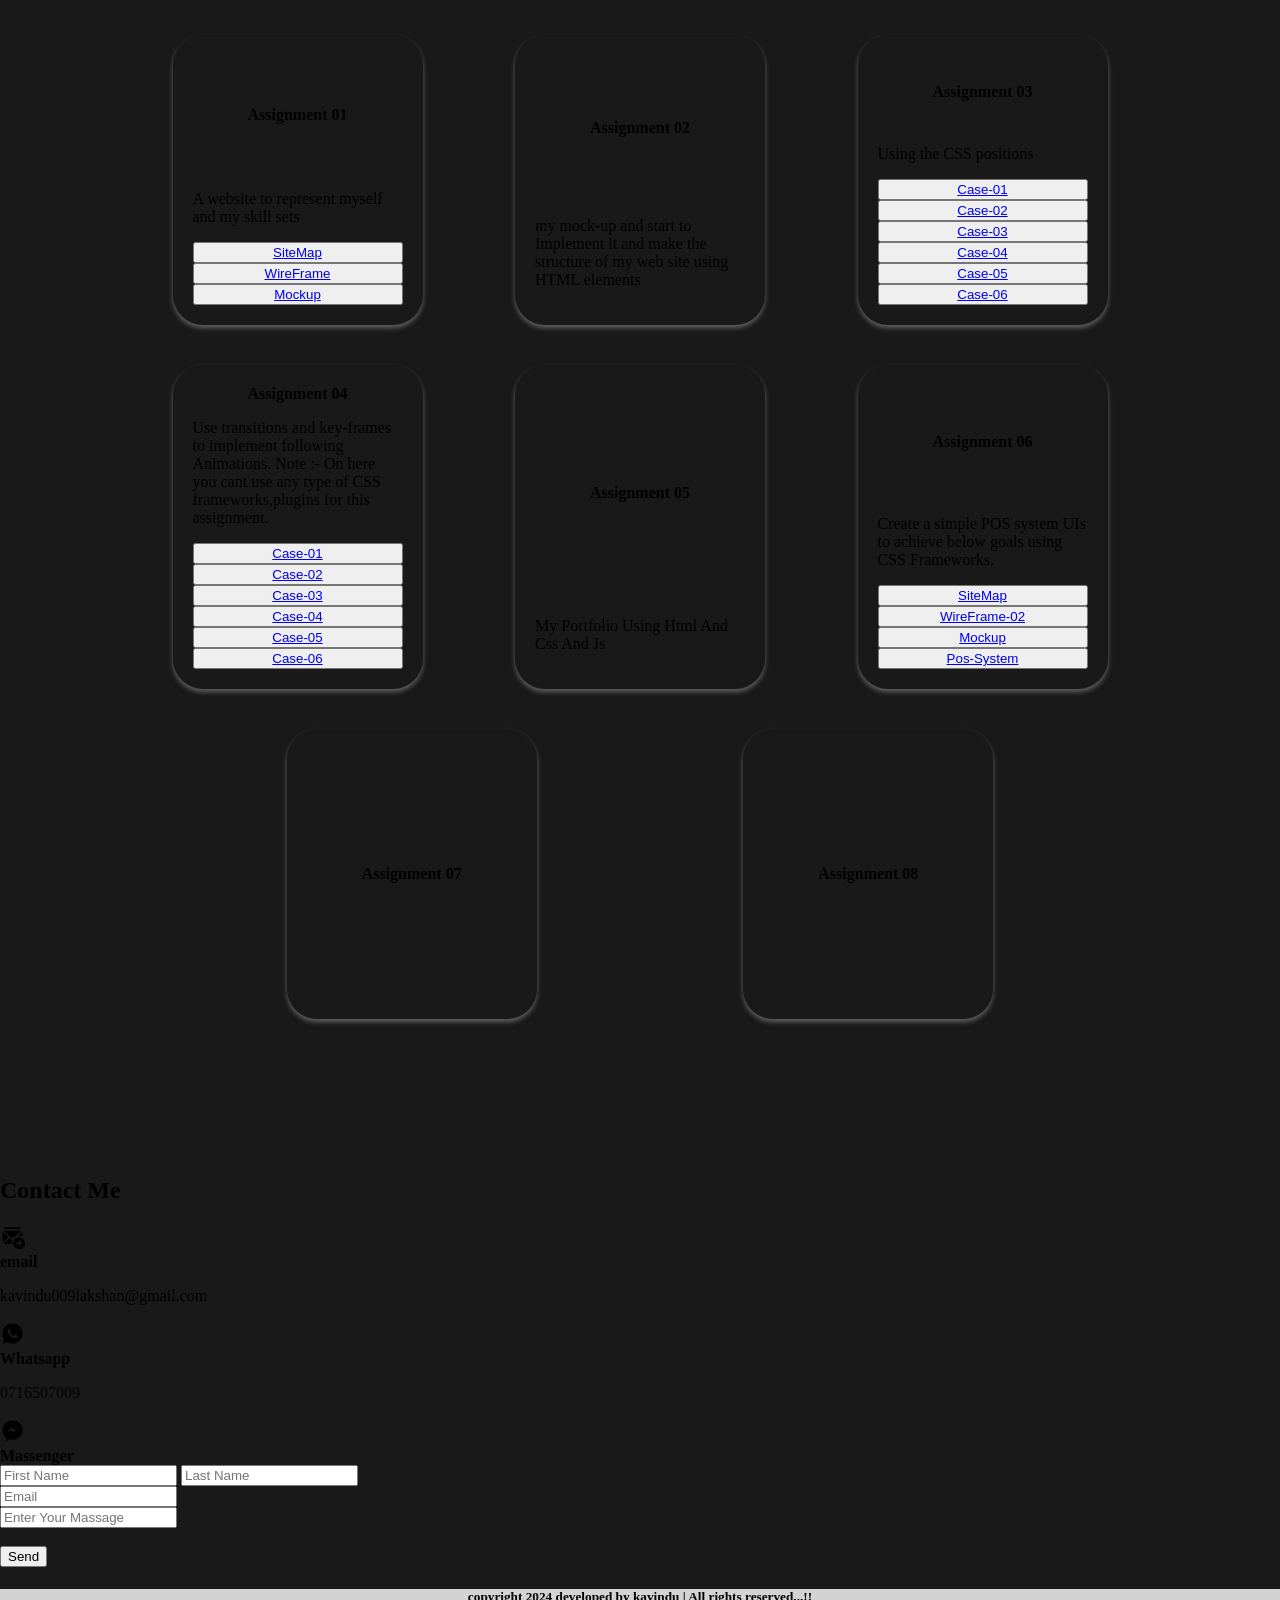
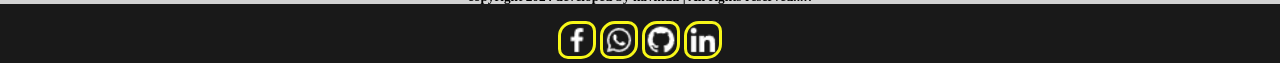
==== commit 39d28f44: "responsive" ====
--- a/index.html
+++ b/index.html
@@ -17,6 +17,7 @@
     <link rel="stylesheet" href="assets/styles/project.css">
     <link rel="stylesheet" href="assets/styles/skills.css">
     <link rel="stylesheet" href="assets/styles/assignment.css">
+    <link rel="stylesheet" href="assets/styles/contact.css">
 
 </head>
 
@@ -240,35 +241,52 @@
     <section id="assignments">
         <div>
             <h4>Assignment 01</h4>
-            <img src="assets/images/assignment/OIP.png" width="150">
+            <p>A website to represent myself and my skill sets</p>
+            <button><a href="#">SiteMap</a></button>
+            <button><a href="#">WireFrame</a></button>
+            <button><a href="#">Mockup</a></button>
         </div>
         <div>
             <h4>Assignment 02</h4>
-            <img src="assets/images/assignment/OIP.png" width="150">
+            <p>my mock-up and start to Implement it and make the structure of my web site using
+                HTML elements</p>
         </div>
         <div>
             <h4>Assignment 03</h4>
-            <img src="assets/images/assignment/OIP.png" width="150">
+            <p>Using the CSS positions</p>
+            <button><a href="#">Case-01</a></button>
+            <button><a href="#">Case-02</a></button>
+            <button><a href="#">Case-03</a></button>
+            <button><a href="#">Case-04</a></button>
+            <button><a href="#">Case-05</a></button>
+            <button><a href="#">Case-06</a></button>
         </div>
         <div>
             <h4>Assignment 04</h4>
-            <img src="assets/images/assignment/OIP.png" width="150">
-        </div>
+            <p>Use transitions and key-frames to implement following Animations. Note :- On here you cant use any type of CSS frameworks,plugins for this assignment.</p>
+            <button><a href="#">Case-01</a></button>
+            <button><a href="#">Case-02</a></button>
+            <button><a href="#">Case-03</a></button>
+            <button><a href="#">Case-04</a></button>
+            <button><a href="#">Case-05</a></button>
+            <button><a href="#">Case-06</a></button>        </div>
         <div>
             <h4>Assignment 05</h4>
-            <img src="assets/images/assignment/OIP.png" width="150">
+            <p>My Portfolio Using Html And Css And Js</p>
         </div>
         <div>
             <h4>Assignment 06</h4>
-            <img src="assets/images/assignment/OIP.png" width="150">
+            <p>Create a simple POS system UIs to achieve below goals using CSS Frameworks.</p>
+            <button><a href="#">SiteMap</a></button>
+            <button><a href="#">WireFrame-02</a></button>
+            <button><a href="#">Mockup</a></button>
+            <button><a href="#">Pos-System</a></button>
         </div>
         <div>
             <h4>Assignment 07</h4>
-            <img src="assets/images/assignment/OIP.png" width="150">
         </div>
         <div>
             <h4>Assignment 08</h4>
-            <img src="assets/images/assignment/OIP.png" width="150">
         </div>
 
     </section>
@@ -314,12 +332,13 @@
     <div>
         <h5>copyright 2024 developed by kavindu | All rights reserved...!!</h5>
     </div>
-    <div>
-        <br>
-        <img src="assets/images/header/photo_1_2024-08-14_13-51-50.jpg" width="20">
-        <img src="assets/images/header/photo_2_2024-08-14_13-51-50.jpg" width="20">
-        <img src="assets/images/header/photo_3_2024-08-14_13-51-50.jpg" width="20">
-        <img src="assets/images/header/photo_4_2024-08-14_13-51-50.jpg" width="20">
+    <div id="f-icon">
+        <br>
+        <img src="assets/images/footer/facebook-logo-24.png">
+        <img src="assets/images/footer/whatsapp-logo-24.png">
+        <img src="assets/images/footer/github-logo-24.png">
+        <img src="assets/images/footer/linkedin-logo-24%20(1).png">
+
     </div>
 </footer>
 </body>
--- a/assets/styles/header.css
+++ b/assets/styles/header.css
@@ -28,7 +28,7 @@
     border-radius: 50px;
     position: fixed;
     text-align: center;
-    margin-left: 600px;
+    margin-left: 750px;
     display: flex;
     justify-content: space-between;
 
@@ -40,6 +40,7 @@
     display: inline-block;
     margin-top: 8px;
     margin-left: -34px;
+    text-decoration: none;
 
 }
 nav>a:hover{
@@ -49,3 +50,29 @@
     color: #f7f718;
 }
 
+/*Tab Size*/
+@media all and (max-width: 768px) {
+
+}
+/*Mobile Size*/
+@media all and (max-width: 435px) {
+
+    header{
+        height: 40px;
+        width: 100%;
+        border-bottom: 3px solid white;
+        position: fixed;
+        backdrop-filter: blur(18px);
+        background: transparent;
+
+    }
+    header>h4{
+        margin-top: 12px;
+        margin-left: 10px;
+        font-size: 13px;
+        font-family: quantico;
+        color: #ffffff;
+
+    }
+}
+
--- a/assets/styles/footer.css
+++ b/assets/styles/footer.css
@@ -9,10 +9,15 @@
     text-align: center;
 
 }
-
-footer>div:nth-child(2){
-    color: white;
+#f-icon>img{
+    width: 2rem;
+    height: 2rem;
+    border: 0.2rem solid #f7f718 ;
+    border-radius: 15px 10px;
+    margin-top: -30px;
+    align-items: center;
+}
+#f-icon{
     text-align: center;
-    margin-top: -30px;
 }
 
